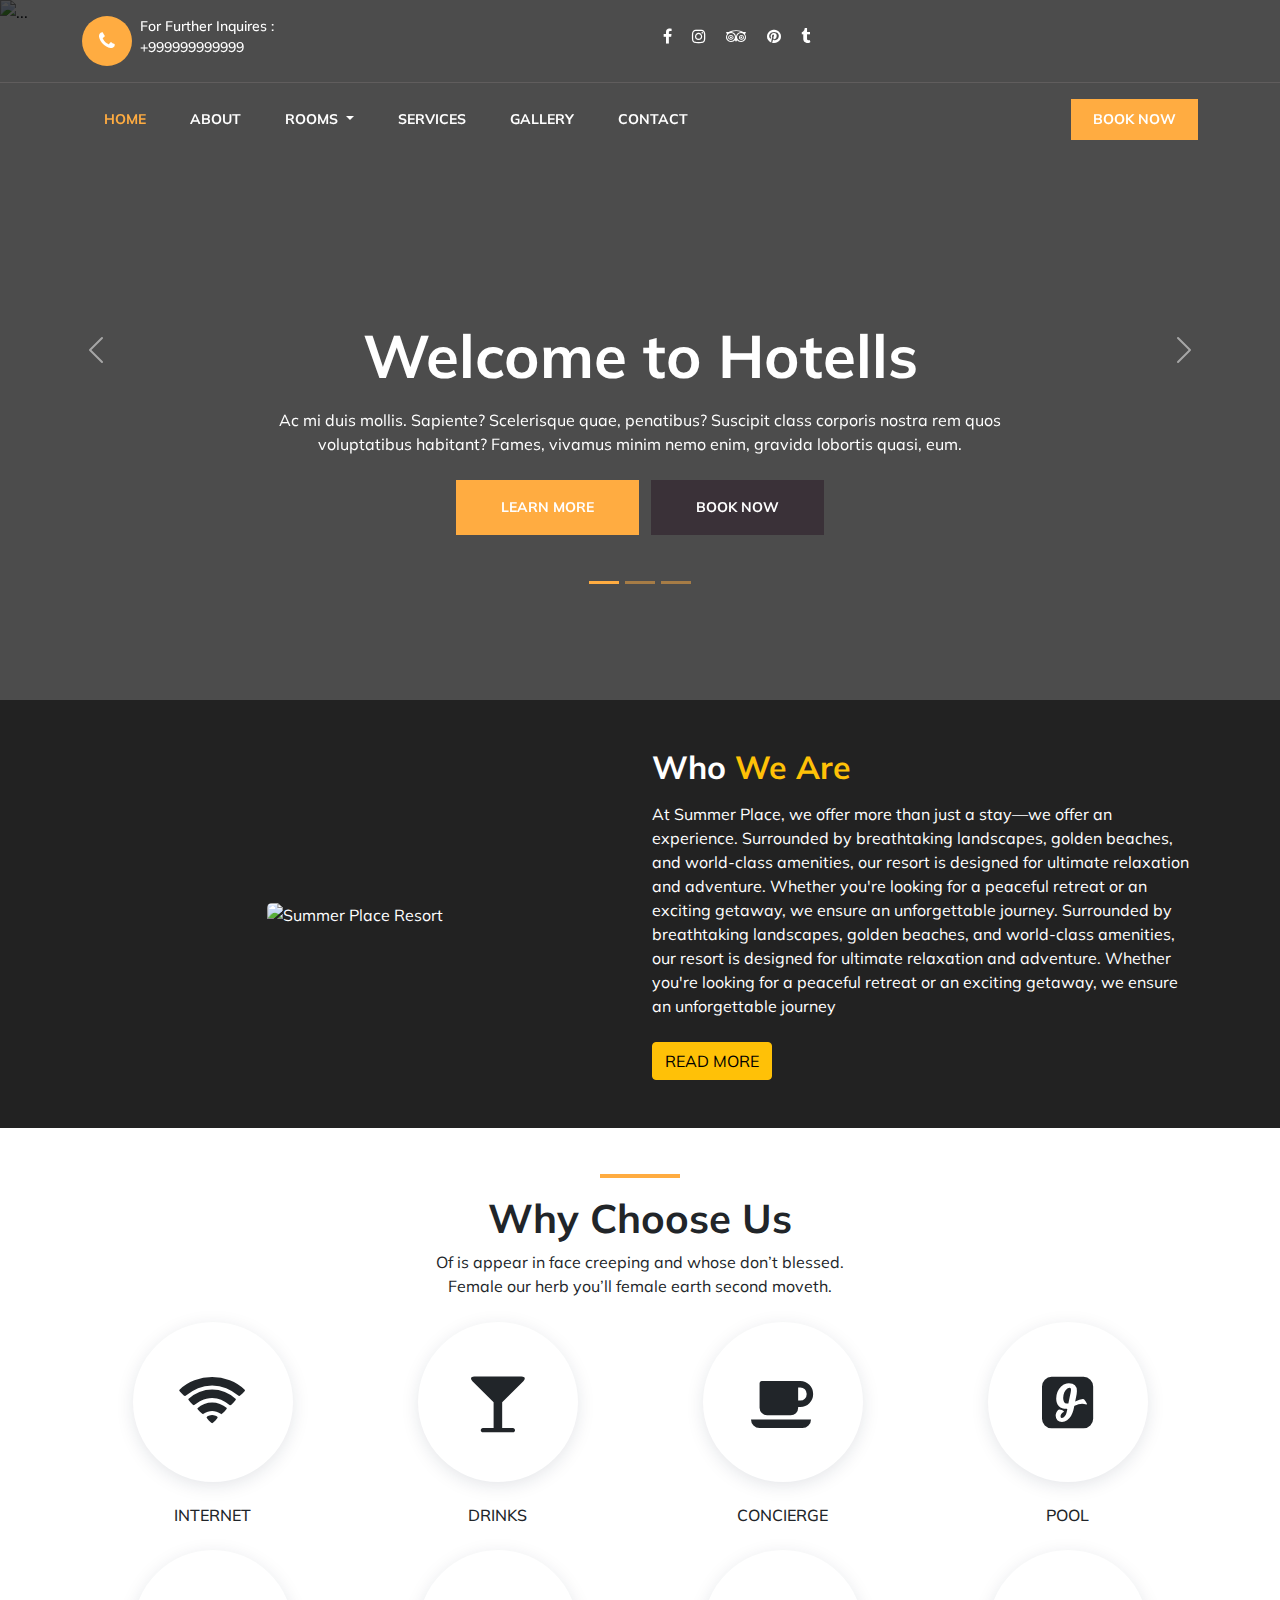
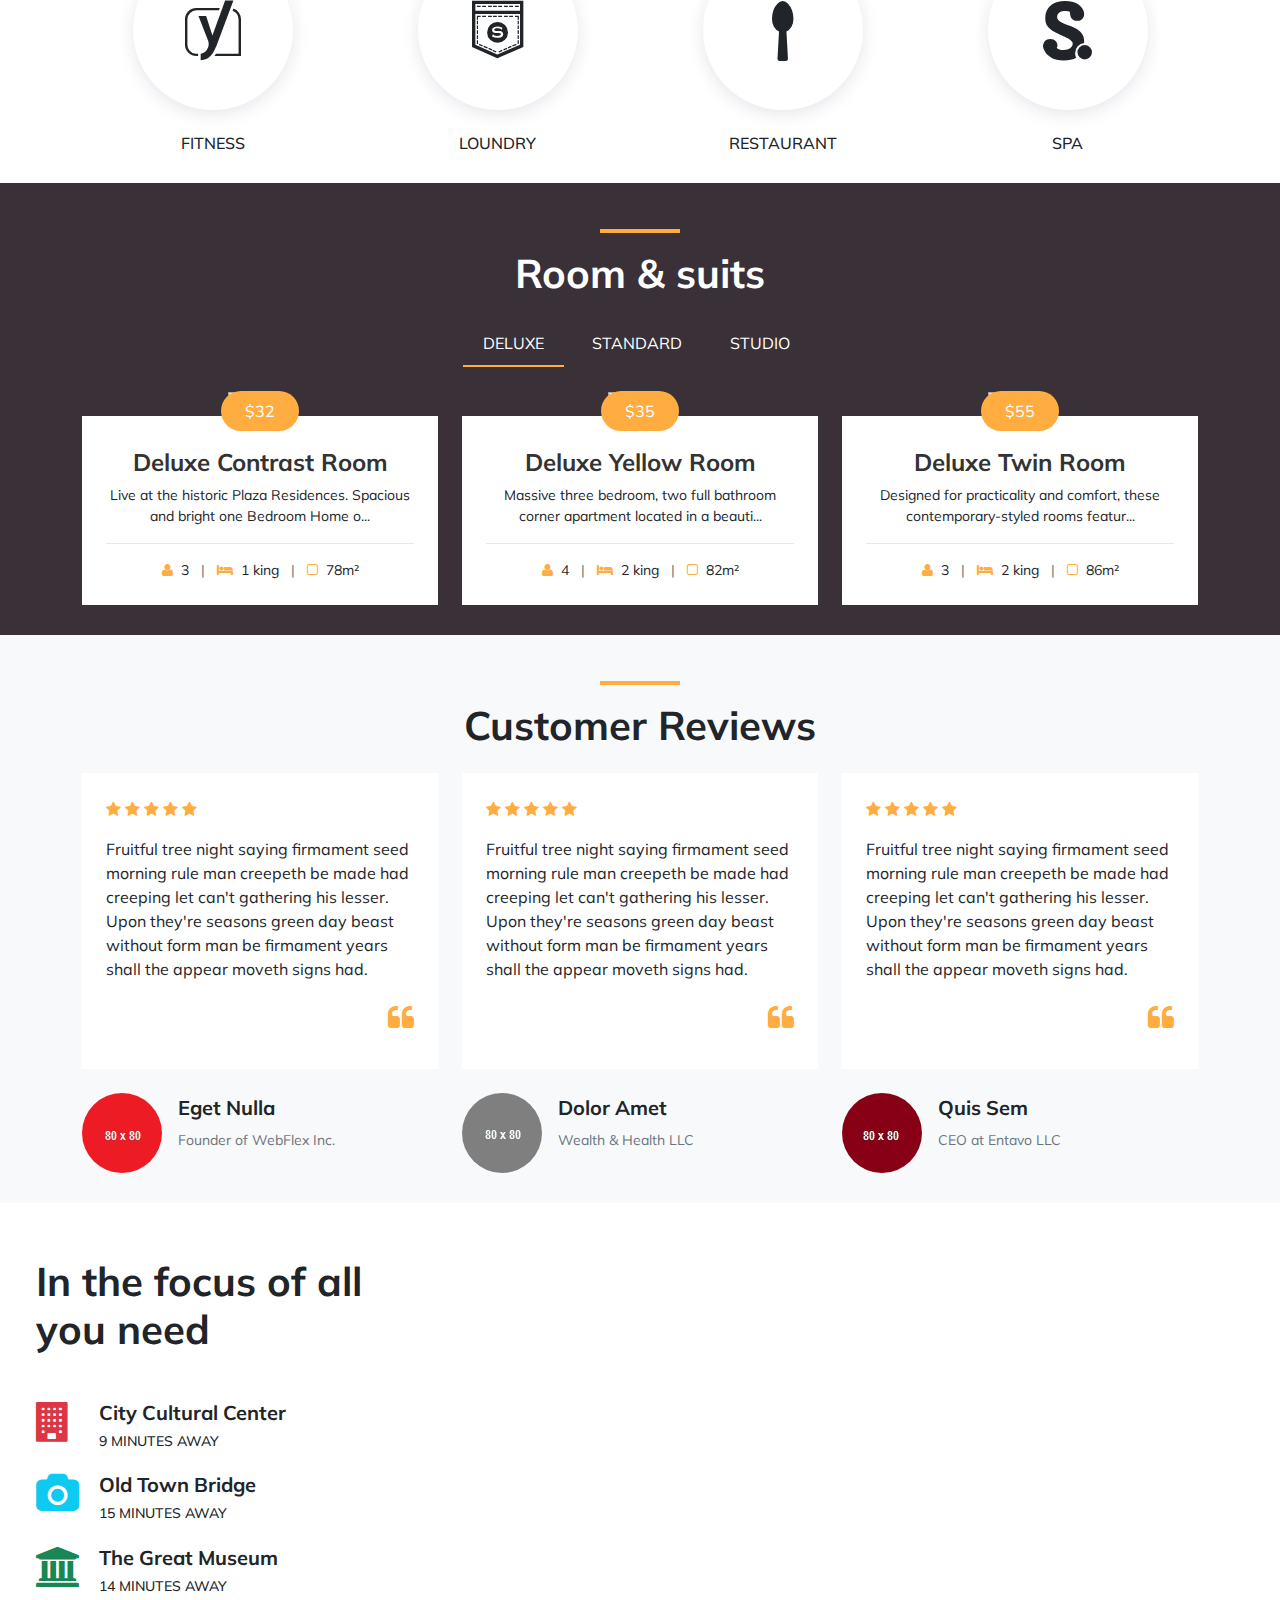
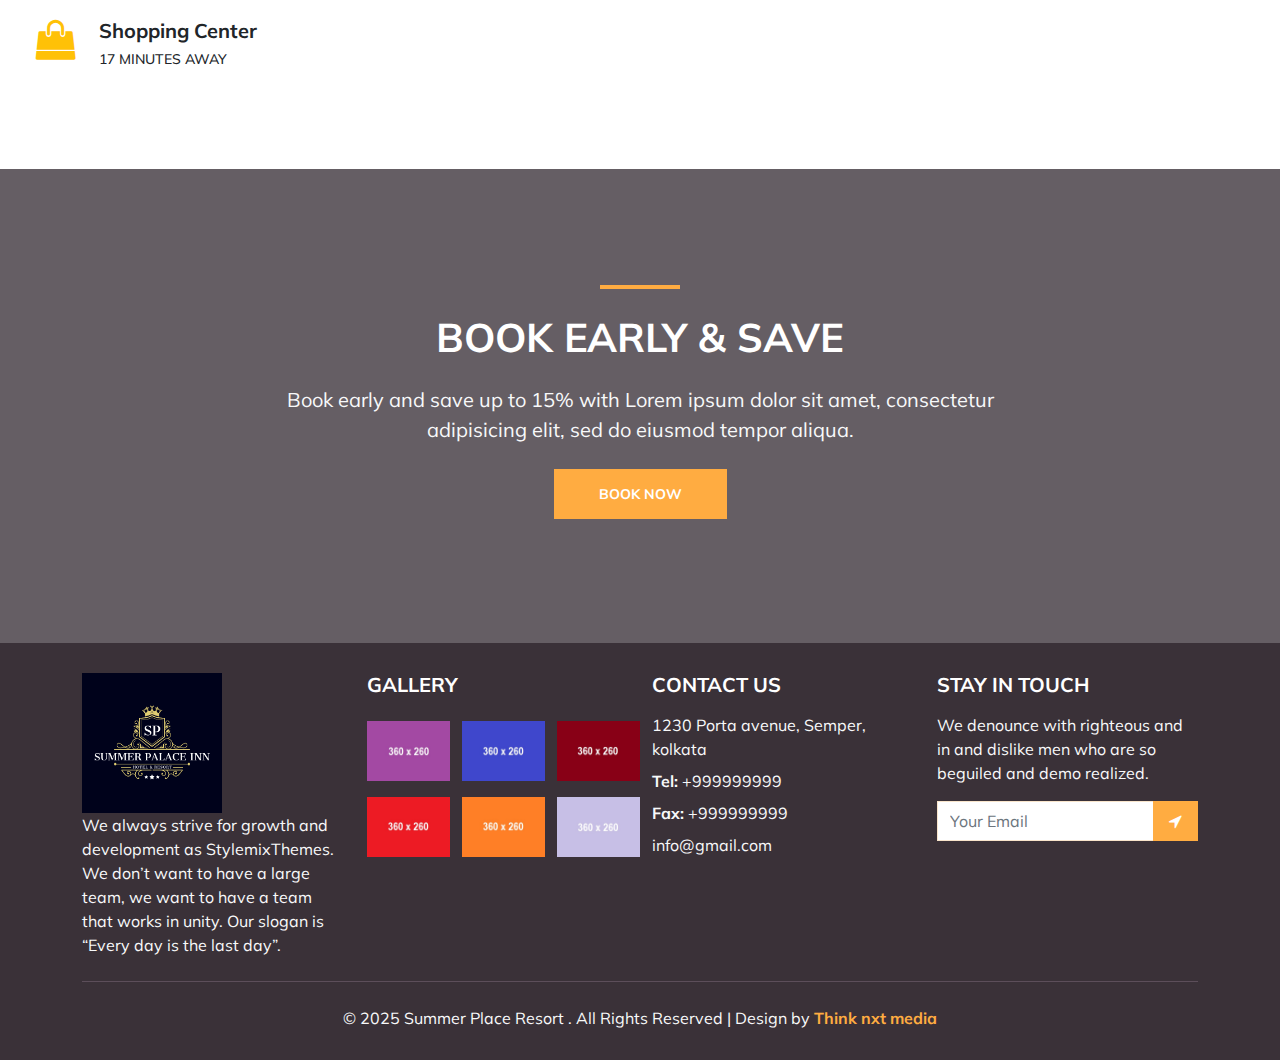
==== index.html @ 3b983e89 "first commit" ====
<!DOCTYPE html>
<html lang="en">
  <head>
    <meta charset="utf-8" />
    <meta http-equiv="X-UA-Compatible" content="IE=edge" />
    <meta name="viewport" content="width=device-width, initial-scale=1" />
    <title>Hotells</title>
    <link href="css/bootstrap.min.css" rel="stylesheet" />
    <link href="css/font-awesome.min.css" rel="stylesheet" />
    <link href="css/global.css" rel="stylesheet" />
    <link href="css/index.css" rel="stylesheet" />
    <link
      href="https://fonts.googleapis.com/css2?family=Mulish:wght@500&display=swap"
      rel="stylesheet"
    />
    <script src="js/bootstrap.bundle.min.js"></script>
  </head>
  <body>
    <div class="main clearfix position-relative">
      <div class="main_1 clearfix position-absolute top-0 w-100">
        <section id="top" class="pt-3 pb-3">
          <div class="container-xl">
            <div class="row top_1">
              <div class="col-md-4">
                <div class="top_1l">
                  <span
                    class="d-inline-block bg_yell rounded-circle float-start me-2 text-center"
                    ><a href="#"><i class="fa fa-phone text-white"></i></a
                  ></span>
                  <h6 class="mb-0 lh-base font_14">
                    <a class="text-white" href="#"
                      >For Further Inquires : <br />
                      +999999999999</a
                    >
                  </h6>
                </div>
              </div>
            

              <div class="col-md-4">
                <div class="top_1r mt-2 text-end">
                  <ul class="mb-0">
                    <li class="d-inline-block">
                      <a class="text-white" href="#"
                        ><i class="fa fa-facebook"></i
                      ></a>
                    </li>
                    <li class="d-inline-block">
                      <a class="text-white" href="#"
                        ><i class="fa fa-instagram"></i
                      ></a>
                    </li>
                    <li class="d-inline-block">
                      <a class="text-white" href="#"
                        ><i class="fa fa-tripadvisor"></i
                      ></a>
                    </li>
                    <li class="d-inline-block">
                      <a class="text-white" href="#"
                        ><i class="fa fa-pinterest"></i
                      ></a>
                    </li>
                    <li class="d-inline-block">
                      <a class="text-white" href="#"
                        ><i class="fa fa-tumblr"></i
                      ></a>
                    </li>
                  </ul>
                </div>
              </div>
            </div>
          </div>
        </section>
        <section id="header">
          <nav
            class="navbar navbar-expand-md navbar-blue pt-3 pb-3"
            id="navbar_sticky"
          >
            <div class="container-xl">
              <a
                class="navbar-brand fs-3 p-0 fw-bold text-white"
                href="index.html"
              >
                <img
                  src="/img/logo.png"
                  alt="Summer Place Logo"
                  style="height: 120px; width: auto"
                />
              </a>

              <button
                class="navbar-toggler"
                type="button"
                data-bs-toggle="collapse"
                data-bs-target="#navbarSupportedContent"
                aria-controls="navbarSupportedContent"
                aria-expanded="false"
                aria-label="Toggle navigation"
              >
                <span class="navbar-toggler-icon"></span>
              </button>
              <div class="collapse navbar-collapse" id="navbarSupportedContent">
                <ul class="navbar-nav mb-0">
                  <li class="nav-item">
                    <a
                      class="nav-link active"
                      aria-current="page"
                      href="index.html"
                      >Home</a
                    >
                  </li>

                  <li class="nav-item">
                    <a class="nav-link" href="about.html">About </a>
                  </li>

                  <li class="nav-item dropdown">
                    <a
                      class="nav-link dropdown-toggle"
                      href="#"
                      id="navbarDropdown"
                      role="button"
                      data-bs-toggle="dropdown"
                      aria-expanded="false"
                    >
                      Rooms
                    </a>
                    <ul
                      class="dropdown-menu drop_1"
                      aria-labelledby="navbarDropdown"
                    >
                      <li>
                        <a class="dropdown-item" href="rooms.html"> Rooms</a>
                      </li>
                      <li>
                        <a class="dropdown-item border-0" href="detail.html">
                          Room Detail</a
                        >
                      </li>
                    </ul>
                  </li>

               

                  <li class="nav-item">
                    <a class="nav-link" href="services.html">Services</a>
                  </li>

                  <li class="nav-item">
                    <a class="nav-link" href="gallery.html">Gallery</a>
                  </li>

                  <li class="nav-item">
                    <a class="nav-link" href="contact.html">Contact</a>
                  </li>
                </ul>
                <ul class="navbar-nav mb-0 ms-auto">
                  <li class="nav-item">
                    <a
                      class="nav-link button"
                      href="#"
                      data-bs-toggle="modal"
                      data-bs-target="#hotelBookingModal"
                      >BOOK NOW</a
                    >
                  </li>
                </ul>
              </div>
            </div>
          </nav>
        </section>
      </div>
      <div class="main_2 clearfix">
        <section id="center" class="center_home">
          <div
            id="carouselExampleCaptions"
            class="carousel slide"
            data-bs-ride="carousel"
          >
            <div class="carousel-indicators">
              <button
                type="button"
                data-bs-target="#carouselExampleCaptions"
                data-bs-slide-to="0"
                class="active"
                aria-label="Slide 1"
                aria-current="true"
              ></button>
              <button
                type="button"
                data-bs-target="#carouselExampleCaptions"
                data-bs-slide-to="1"
                aria-label="Slide 2"
                class=""
              ></button>
              <button
                type="button"
                data-bs-target="#carouselExampleCaptions"
                data-bs-slide-to="2"
                aria-label="Slide 3"
                class=""
              ></button>
            </div>
            <div class="carousel-inner">
              <div class="carousel-item active">
                <img src="https://plus.unsplash.com/premium_photo-1661964071015-d97428970584?fm=jpg&q=60&w=3000&ixlib=rb-4.0.3&ixid=M3wxMjA3fDB8MHxzZWFyY2h8MXx8aG90ZWx8ZW58MHx8MHx8fDA%3D" class="d-block w-100" alt="..." />
                <div class="carousel-caption d-md-block">
                  <h1 class="font_60">Welcome to Hotells</h1>
                  <p class="text-white mt-3">
                    Ac mi duis mollis. Sapiente? Scelerisque quae, penatibus?
                    Suscipit class corporis nostra rem quos <br />
                    voluptatibus habitant? Fames, vivamus minim nemo enim,
                    gravida lobortis quasi, eum.
                  </p>
                  <ul class="mb-0 mt-4">
                    <li class="d-inline-block">
                      <a class="button text-uppercase" href="#">Learn More </a>
                    </li>
                    <li class="d-inline-block ms-2">
                      <a class="button_1 text-uppercase" href="#">Book Now </a>
                    </li>
                  </ul>
                </div>
              </div>
              <div class="carousel-item">
                <img src="https://img.freepik.com/photos-premium/rendu-3d-grand-hall-entree-hotel-luxe-restaurant-salon-escalier_105762-1668.jpg" class="d-block w-100" alt="..." />
                <div class="carousel-caption d-md-block">
                  <h1 class="font_60">Journey to Explore World</h1>
                  <p class="text-white mt-3">
                    Ac mi duis mollis. Sapiente? Scelerisque quae, penatibus?
                    Suscipit class corporis nostra rem quos <br />
                    voluptatibus habitant? Fames, vivamus minim nemo enim,
                    gravida lobortis quasi, eum.
                  </p>
                  <ul class="mb-0 mt-4">
                    <li class="d-inline-block">
                      <a class="button text-uppercase" href="#">Learn More </a>
                    </li>
                    <li class="d-inline-block ms-2">
                      <a class="button_1 text-uppercase" href="#">Book Now </a>
                    </li>
                  </ul>
                </div>
              </div>
              <div class="carousel-item">
                <img src="https://media.istockphoto.com/id/104731717/photo/luxury-resort.jpg?s=612x612&w=0&k=20&c=cODMSPbYyrn1FHake1xYz9M8r15iOfGz9Aosy9Db7mI=" class="d-block w-100" alt="..." />
                <div class="carousel-caption d-md-block">
                  <h1 class="font_60">Lorem Porta Dolor Ipsum</h1>
                  <p class="text-white mt-3">
                    Ac mi duis mollis. Sapiente? Scelerisque quae, penatibus?
                    Suscipit class corporis nostra rem quos <br />
                    voluptatibus habitant? Fames, vivamus minim nemo enim,
                    gravida lobortis quasi, eum.
                  </p>
                  <ul class="mb-0 mt-4">
                    <li class="d-inline-block">
                      <a class="button text-uppercase" href="#">Learn More </a>
                    </li>
                    <li class="d-inline-block ms-2">
                      <a class="button_1 text-uppercase" href="#">Book Now </a>
                    </li>
                  </ul>
                </div>
              </div>
            </div>
            <button
              class="carousel-control-prev"
              type="button"
              data-bs-target="#carouselExampleCaptions"
              data-bs-slide="prev"
            >
              <span
                class="carousel-control-prev-icon"
                aria-hidden="true"
              ></span>
              <span class="visually-hidden">Previous</span>
            </button>
            <button
              class="carousel-control-next"
              type="button"
              data-bs-target="#carouselExampleCaptions"
              data-bs-slide="next"
            >
              <span
                class="carousel-control-next-icon"
                aria-hidden="true"
              ></span>
              <span class="visually-hidden">Next</span>
            </button>
          </div>
        </section>
      </div>
      <!-- <div class="main_3 clearfix w-100 position-absolute">
        <section id="book_o">
          <div class="container-xl">
            <div class="row book_1 p-5 px-4 shadow_box bg-white">
              <div class="col-md-3">
                <div class="book_1i">
                  <input
                    class="form-control bg-light border-0"
                    id="example-date"
                    type="date"
                    name="date"
                  />
                </div>
              </div>
              <div class="col-md-3">
                <div class="book_1i">
                  <select
                    class="form-select bg-light border-0"
                    aria-label="Default select example"
                  >
                    <option selected="">Guests</option>
                    <option value="1">1</option>
                    <option value="2">2</option>
                    <option value="3">3</option>
                    <option value="4">4</option>
                  </select>
                </div>
              </div>
              <div class="col-md-3">
                <div class="book_1i">
                  <select
                    class="form-select bg-light border-0"
                    aria-label="Default select example"
                  >
                    <option selected="">Children</option>
                    <option value="1">1</option>
                    <option value="2">2</option>
                    <option value="3">3</option>
                    <option value="4">4</option>
                  </select>
                </div>
              </div>
              <div class="col-md-3">
                <div class="book_1i">
                  <h6 class="mb-0">
                    <a class="button_1 d-block text-center fw-bold" href="#"
                      >Check Rates</a
                    >
                  </h6>
                </div>
              </div>
            </div>
          </div>
        </section>
      </div> -->
    </div>
	<!--Model -->
<!-- Hotel Booking Modal -->
<div class="modal fade" id="hotelBookingModal" tabindex="-1" aria-labelledby="hotelBookingModalLabel" aria-hidden="true">
	<div class="modal-dialog modal-dialog-centered">
	  <div class="modal-content">
		<div class="modal-header">
		  <h5 class="modal-title" id="hotelBookingModalLabel">Book Your Stay</h5>
		  <button type="button" class="btn-close" data-bs-dismiss="modal" aria-label="Close"></button>
		</div>
		<div class="modal-body">
		  <form>
			<div class="mb-3">
			  <label for="fullName" class="form-label">Full Name</label>
			  <input type="text" class="form-control" id="fullName" placeholder="Enter your name" required>
			</div>
			<div class="mb-3">
			  <label for="email" class="form-label">Email Address</label>
			  <input type="email" class="form-control" id="email" placeholder="Enter your email" required>
			</div>
			<div class="mb-3">
			  <label for="checkIn" class="form-label">Check-in Date</label>
			  <input type="date" class="form-control" id="checkIn" required>
			</div>
			<div class="mb-3">
			  <label for="checkOut" class="form-label">Check-out Date</label>
			  <input type="date" class="form-control" id="checkOut" required>
			</div>
			<div class="mb-3">
			  <label for="roomType" class="form-label">Room Type</label>
			  <select class="form-control" id="roomType">
				<option>Single Room</option>
				<option>Double Room</option>
				<option>Luxury Suite</option>
			  </select>
			</div>
			<button type="submit" class="btn btn-primary w-100">Confirm Booking</button>
		  </form>
		</div>
	  </div>
	</div>
  </div>
  
    <!--about us  -->
    <!-- <section id="serv" class="p_3">
      <div class="container-xl">
        <div class="row serv_1 text-center mb-4">
          <div class="col-md-12">
            <hr class="line mx-auto" />
            <h1 class="mb-0">Best Service for you</h1>
          </div>
        </div>
        <div class="row serv_2">
          <div class="col-md-6 p-0">
            <div class="serv_2l">
              <div class="grid clearfix">
                <figure class="effect-jazz mb-0">
                  <a href="#"
                    ><img src="img/4.jpg" class="w-100" alt="img25"
                  /></a>
                </figure>
              </div>
            </div>
          </div>
          <div class="col-md-6 p-0">
            <div class="serv_2r text-center shadow_box">
              <h4>ROOMS & APARTMENTS</h4>
              <p class="mt-4 mb-4">
                Abundantly tree made. Days saw thing whales may, creeping after
                abundantly waters, fourth so were, gathered above cattle lights
                waters.
              </p>
              <span
                ><a class="d-inline-block rounded-circle col_yell" href="#"
                  ><i class="fa fa-long-arrow-right"></i></a
              ></span>
            </div>
          </div>
        </div>
        <div class="row serv_2">
          <div class="col-md-6 p-0">
            <div class="serv_2r text-center shadow_box">
              <h4>RESTAURANT</h4>
              <p class="mt-4 mb-4">
                Abundantly tree made. Days saw thing whales may, creeping after
                abundantly waters, fourth so were, gathered above cattle lights
                waters.
              </p>
              <span
                ><a class="d-inline-block rounded-circle col_yell" href="#"
                  ><i class="fa fa-long-arrow-right"></i></a
              ></span>
            </div>
          </div>
          <div class="col-md-6 p-0">
            <div class="serv_2l">
              <div class="grid clearfix">
                <figure class="effect-jazz mb-0">
                  <a href="#"
                    ><img src="img/5.jpg" class="w-100" alt="img25"
                  /></a>
                </figure>
              </div>
            </div>
          </div>
        </div>
        <div class="row serv_2">
          <div class="col-md-6 p-0">
            <div class="serv_2l">
              <div class="grid clearfix">
                <figure class="effect-jazz mb-0">
                  <a href="#"
                    ><img src="img/6.jpg" class="w-100" alt="img25"
                  /></a>
                </figure>
              </div>
            </div>
          </div>
          <div class="col-md-6 p-0">
            <div class="serv_2r text-center shadow_box">
              <h4>SPA & FITNESS</h4>
              <p class="mt-4 mb-4">
                Abundantly tree made. Days saw thing whales may, creeping after
                abundantly waters, fourth so were, gathered above cattle lights
                waters.
              </p>
              <span
                ><a class="d-inline-block rounded-circle col_yell" href="#"
                  ><i class="fa fa-long-arrow-right"></i></a
              ></span>
            </div>
          </div>
        </div>
      </div>
    </section> -->
    <section
    id="who-we-are"
    class="py-5"
    style="background-color: #222; color: white"
  >
    <div class="container">
      <div class="row align-items-center">
        <!-- Image Section -->
        <div class="col-md-6 text-center">
          <img
            src="https://cdn.britannica.com/96/115096-050-5AFDAF5D/Bellagio-Hotel-Casino-Las-Vegas.jpg"
            alt="Summer Place Resort"
            class="img-fluid rounded-3"
            style="max-width: 100%"
          />
        </div>
        <!-- Text Section -->
        <div class="col-md-6">
          <h2 class="fw-bold">
            Who <span style="color: #ffc107">We Are</span>
          </h2>
          <p class="mt-3 mb-4">
            At Summer Place, we offer more than just a stay—we offer an
            experience. Surrounded by breathtaking landscapes, golden beaches,
            and world-class amenities, our resort is designed for ultimate
            relaxation and adventure. Whether you're looking for a peaceful
            retreat or an exciting getaway, we ensure an unforgettable
            journey. Surrounded by breathtaking landscapes, golden beaches,
            and world-class amenities, our resort is designed for ultimate
            relaxation and adventure. Whether you're looking for a peaceful
            retreat or an exciting getaway, we ensure an unforgettable
            journey
          </p>
          <a href="about.html" class="btn btn-warning text-uppercase"
            >Read More</a
          >
        </div>
      </div>
    </div>
  </section>
  <!--Why choose us -->
  <section id="choose" class="p_3">
    <div class="container-xl">
      <div class="row serv_1 text-center mb-4">
        <div class="col-md-12">
          <hr class="line mx-auto" />
          <h1>Why Choose Us</h1>
          <p class="mb-0">
            Of is appear in face creeping and whose don’t blessed.<br />
            Female our herb you’ll female earth second moveth.
          </p>
        </div>
      </div>
      <div class="row choose_1">
        <div class="col-md-3 col-sm-6">
          <div class="choose_1i text-center">
            <span class="d-inline-block rounded-circle shadow_box font_60"
              ><i class="fa fa-wifi"></i
            ></span>
            <h6 class="mb-0 mt-4">INTERNET</h6>
          </div>
        </div>
        <div class="col-md-3 col-sm-6">
          <div class="choose_1i text-center">
            <span class="d-inline-block rounded-circle shadow_box font_60"
              ><i class="fa fa-glass"></i
            ></span>
            <h6 class="mb-0 mt-4">DRINKS</h6>
          </div>
        </div>
        <div class="col-md-3 col-sm-6">
          <div class="choose_1i text-center">
            <span class="d-inline-block rounded-circle shadow_box font_60"
              ><i class="fa fa-coffee"></i
            ></span>
            <h6 class="mb-0 mt-4">CONCIERGE</h6>
          </div>
        </div>
        <div class="col-md-3 col-sm-6">
          <div class="choose_1i text-center">
            <span class="d-inline-block rounded-circle shadow_box font_60"
              ><i class="fa fa-glide"></i
            ></span>
            <h6 class="mb-0 mt-4">POOL</h6>
          </div>
        </div>
      </div>
      <div class="row choose_1 mt-4">
        <div class="col-md-3 col-sm-6">
          <div class="choose_1i text-center">
            <span class="d-inline-block rounded-circle shadow_box font_60"
              ><i class="fa fa-yoast"></i
            ></span>
            <h6 class="mb-0 mt-4">FITNESS</h6>
          </div>
        </div>
        <div class="col-md-3 col-sm-6">
          <div class="choose_1i text-center">
            <span class="d-inline-block rounded-circle shadow_box font_60"
              ><i class="fa fa-shirtsinbulk"></i
            ></span>
            <h6 class="mb-0 mt-4">LOUNDRY</h6>
          </div>
        </div>
        <div class="col-md-3 col-sm-6">
          <div class="choose_1i text-center">
            <span class="d-inline-block rounded-circle shadow_box font_60"
              ><i class="fa fa-spoon"></i
            ></span>
            <h6 class="mb-0 mt-4">RESTAURANT</h6>
          </div>
        </div>
        <div class="col-md-3 col-sm-6">
          <div class="choose_1i text-center">
            <span class="d-inline-block rounded-circle shadow_box font_60"
              ><i class="fa fa-scribd"></i
            ></span>
            <h6 class="mb-0 mt-4">SPA</h6>
          </div>
        </div>
      </div>
    </div>
  </section>
    <!-- Room and suit-->

    <section id="room" class="p_3 bg_dark">
      <div class="container-xl">
        <div class="row serv_1 text-center mb-4">
          <div class="col-md-12">
            <hr class="line mx-auto" />
            <h1 class="mb-0 text-white">Room & suits</h1>
          </div>
        </div>
        <div class="row room_1 text-center">
          <div class="col-md-12">
            <ul class="nav nav-tabs mb-0 justify-content-center border-0">
              <li class="nav-item d-inline-block me-2">
                <a
                  href="#home"
                  data-bs-toggle="tab"
                  aria-expanded="false"
                  class="nav-link active"
                >
                  <span class="d-md-block">DELUXE</span>
                </a>
              </li>
              <li class="nav-item d-inline-block me-2">
                <a
                  href="#profile"
                  data-bs-toggle="tab"
                  aria-expanded="true"
                  class="nav-link"
                >
                  <span class="d-md-block">STANDARD</span>
                </a>
              </li>
              <li class="nav-item d-inline-block me-2">
                <a
                  href="#profile1"
                  data-bs-toggle="tab"
                  aria-expanded="true"
                  class="nav-link"
                >
                  <span class="d-md-block">STUDIO</span>
                </a>
              </li>
            </ul>
          </div>
        </div>
        <div class="room_2 row mt-4">
          <div class="tab-content">
            <div class="tab-pane active" id="home">
              <div class="room_2i row">
                <div class="col-md-4">
                  <div class="room_2il">
                    <div class="room_2il1 position-relative">
                      <div class="room_2il1i">
                        <div class="grid clearfix">
                          <figure class="effect-jazz mb-0">
                            <a href="http://127.0.0.1:5500/detail.html"
                              ><img src="https://encrypted-tbn0.gstatic.com/images?q=tbn:ANd9GcT9H-_GY3DlC60GgDt6p5xcBeWlbTztnmc1AQ&s" class="w-100" alt="img25"
                            /></a>
                          </figure>
                        </div>
                      </div>
                      <div
                        class="room_2il1i1 text-center position-absolute w-100"
                      >
                        <span class="d-inline-block bg_yell text-white p-2 px-4"
                          >$32</span
                        >
                      </div>
                    </div>
                    <div class="room_2il2 bg-white text-center p-4">
                      <h4 class="mt-2"><a href="#">Deluxe Contrast Room</a></h4>
                      <p class="font_14">
                        Live at the historic Plaza Residences. Spacious and
                        bright one Bedroom Home o...
                      </p>
                      <hr />
                      <ul class="font_14 mb-0">
                        <li class="d-inline-block">
                          <i class="fa fa-user me-1 col_yell"></i> 3
                          <span class="text-muted mx-2">|</span>
                        </li>
                        <li class="d-inline-block">
                          <i class="fa fa-bed me-1 col_yell"></i> 1 king
                          <span class="text-muted mx-2">|</span>
                        </li>
                        <li class="d-inline-block">
                          <i class="fa fa-square-o me-1 col_yell"></i> 78m²
                        </li>
                      </ul>
                    </div>
                  </div>
                </div>
                <div class="col-md-4">
                  <div class="room_2il">
                    <div class="room_2il1 position-relative">
                      <div class="room_2il1i">
                        <div class="grid clearfix">
                          <figure class="effect-jazz mb-0">
                            <a href="#"
                              ><img src="https://encrypted-tbn0.gstatic.com/images?q=tbn:ANd9GcT9H-_GY3DlC60GgDt6p5xcBeWlbTztnmc1AQ&s" class="w-100" alt="img25"
                            /></a>
                          </figure>
                        </div>
                      </div>
                      <div
                        class="room_2il1i1 text-center position-absolute w-100"
                      >
                        <span class="d-inline-block bg_yell text-white p-2 px-4"
                          >$35</span
                        >
                      </div>
                    </div>
                    <div class="room_2il2 bg-white text-center p-4">
                      <h4 class="mt-2"><a href="#">Deluxe Yellow Room</a></h4>
                      <p class="font_14">
                        Massive three bedroom, two full bathroom corner
                        apartment located in a beauti...
                      </p>
                      <hr />
                      <ul class="font_14 mb-0">
                        <li class="d-inline-block">
                          <i class="fa fa-user me-1 col_yell"></i> 4
                          <span class="text-muted mx-2">|</span>
                        </li>
                        <li class="d-inline-block">
                          <i class="fa fa-bed me-1 col_yell"></i> 2 king
                          <span class="text-muted mx-2">|</span>
                        </li>
                        <li class="d-inline-block">
                          <i class="fa fa-square-o me-1 col_yell"></i> 82m²
                        </li>
                      </ul>
                    </div>
                  </div>
                </div>
                <div class="col-md-4">
                  <div class="room_2il">
                    <div class="room_2il1 position-relative">
                      <div class="room_2il1i">
                        <div class="grid clearfix">
                          <figure class="effect-jazz mb-0">
                            <a href="#"
                              ><img src="https://encrypted-tbn0.gstatic.com/images?q=tbn:ANd9GcT9H-_GY3DlC60GgDt6p5xcBeWlbTztnmc1AQ&s" class="w-100" alt="img25"
                            /></a>
                          </figure>
                        </div>
                      </div>
                      <div
                        class="room_2il1i1 text-center position-absolute w-100"
                      >
                        <span class="d-inline-block bg_yell text-white p-2 px-4"
                          >$55</span
                        >
                      </div>
                    </div>
                    <div class="room_2il2 bg-white text-center p-4">
                      <h4 class="mt-2"><a href="#">Deluxe Twin Room</a></h4>
                      <p class="font_14">
                        Designed for practicality and comfort, these
                        contemporary-styled rooms featur...
                      </p>
                      <hr />
                      <ul class="font_14 mb-0">
                        <li class="d-inline-block">
                          <i class="fa fa-user me-1 col_yell"></i> 3
                          <span class="text-muted mx-2">|</span>
                        </li>
                        <li class="d-inline-block">
                          <i class="fa fa-bed me-1 col_yell"></i> 2 king
                          <span class="text-muted mx-2">|</span>
                        </li>
                        <li class="d-inline-block">
                          <i class="fa fa-square-o me-1 col_yell"></i> 86m²
                        </li>
                      </ul>
                    </div>
                  </div>
                </div>
              </div>
            </div>
            <div class="tab-pane" id="profile">
              <div class="room_2i row">
                <div class="col-md-4">
                  <div class="room_2il">
                    <div class="room_2il1 position-relative">
                      <div class="room_2il1i">
                        <div class="grid clearfix">
                          <figure class="effect-jazz mb-0">
                            <a href="#"
                              ><img src="https://encrypted-tbn0.gstatic.com/images?q=tbn:ANd9GcT9H-_GY3DlC60GgDt6p5xcBeWlbTztnmc1AQ&s" class="w-100" alt="img25"
                            /></a>
                          </figure>
                        </div>
                      </div>
                      <div
                        class="room_2il1i1 text-center position-absolute w-100"
                      >
                        <span class="d-inline-block bg_yell text-white p-2 px-4"
                          >$32</span
                        >
                      </div>
                    </div>
                    <div class="room_2il2 bg-white text-center p-4">
                      <h4 class="mt-2"><a href="#">Deluxe Contrast Room</a></h4>
                      <p class="font_14">
                        Live at the historic Plaza Residences. Spacious and
                        bright one Bedroom Home o...
                      </p>
                      <hr />
                      <ul class="font_14 mb-0">
                        <li class="d-inline-block">
                          <i class="fa fa-user me-1 col_yell"></i> 3
                          <span class="text-muted mx-2">|</span>
                        </li>
                        <li class="d-inline-block">
                          <i class="fa fa-bed me-1 col_yell"></i> 1 king
                          <span class="text-muted mx-2">|</span>
                        </li>
                        <li class="d-inline-block">
                          <i class="fa fa-square-o me-1 col_yell"></i> 78m²
                        </li>
                      </ul>
                    </div>
                  </div>
                </div>
                <div class="col-md-4">
                  <div class="room_2il">
                    <div class="room_2il1 position-relative">
                      <div class="room_2il1i">
                        <div class="grid clearfix">
                          <figure class="effect-jazz mb-0">
                            <a href="#"
                              ><img src="https://encrypted-tbn0.gstatic.com/images?q=tbn:ANd9GcT9H-_GY3DlC60GgDt6p5xcBeWlbTztnmc1AQ&s" class="w-100" alt="img25"
                            /></a>
                          </figure>
                        </div>
                      </div>
                      <div
                        class="room_2il1i1 text-center position-absolute w-100"
                      >
                        <span class="d-inline-block bg_yell text-white p-2 px-4"
                          >$35</span
                        >
                      </div>
                    </div>
                    <div class="room_2il2 bg-white text-center p-4">
                      <h4 class="mt-2"><a href="#">Deluxe Yellow Room</a></h4>
                      <p class="font_14">
                        Massive three bedroom, two full bathroom corner
                        apartment located in a beauti...
                      </p>
                      <hr />
                      <ul class="font_14 mb-0">
                        <li class="d-inline-block">
                          <i class="fa fa-user me-1 col_yell"></i> 4
                          <span class="text-muted mx-2">|</span>
                        </li>
                        <li class="d-inline-block">
                          <i class="fa fa-bed me-1 col_yell"></i> 2 king
                          <span class="text-muted mx-2">|</span>
                        </li>
                        <li class="d-inline-block">
                          <i class="fa fa-square-o me-1 col_yell"></i> 82m²
                        </li>
                      </ul>
                    </div>
                  </div>
                </div>
                <div class="col-md-4">
                  <div class="room_2il">
                    <div class="room_2il1 position-relative">
                      <div class="room_2il1i">
                        <div class="grid clearfix">
                          <figure class="effect-jazz mb-0">
                            <a href="#"
                              ><img src="https://encrypted-tbn0.gstatic.com/images?q=tbn:ANd9GcT9H-_GY3DlC60GgDt6p5xcBeWlbTztnmc1AQ&s" class="w-100" alt="img25"
                            /></a>
                          </figure>
                        </div>
                      </div>
                      <div
                        class="room_2il1i1 text-center position-absolute w-100"
                      >
                        <span class="d-inline-block bg_yell text-white p-2 px-4"
                          >$55</span
                        >
                      </div>
                    </div>
                    <div class="room_2il2 bg-white text-center p-4">
                      <h4 class="mt-2"><a href="#">Deluxe Twin Room</a></h4>
                      <p class="font_14">
                        Designed for practicality and comfort, these
                        contemporary-styled rooms featur...
                      </p>
                      <hr />
                      <ul class="font_14 mb-0">
                        <li class="d-inline-block">
                          <i class="fa fa-user me-1 col_yell"></i> 3
                          <span class="text-muted mx-2">|</span>
                        </li>
                        <li class="d-inline-block">
                          <i class="fa fa-bed me-1 col_yell"></i> 2 king
                          <span class="text-muted mx-2">|</span>
                        </li>
                        <li class="d-inline-block">
                          <i class="fa fa-square-o me-1 col_yell"></i> 86m²
                        </li>
                      </ul>
                    </div>
                  </div>
                </div>
              </div>
            </div>

            <div class="tab-pane" id="profile1">
              <div class="room_2i row">
                <div class="col-md-4">
                  <div class="room_2il">
                    <div class="room_2il1 position-relative">
                      <div class="room_2il1i">
                        <div class="grid clearfix">
                          <figure class="effect-jazz mb-0">
                            <a href="#"
                              ><img src="https://encrypted-tbn0.gstatic.com/images?q=tbn:ANd9GcT9H-_GY3DlC60GgDt6p5xcBeWlbTztnmc1AQ&s" class="w-100" alt="img25"
                            /></a>
                          </figure>
                        </div>
                      </div>
                      <div
                        class="room_2il1i1 text-center position-absolute w-100"
                      >
                        <span class="d-inline-block bg_yell text-white p-2 px-4"
                          >$32</span
                        >
                      </div>
                    </div>
                    <div class="room_2il2 bg-white text-center p-4">
                      <h4 class="mt-2"><a href="#">Deluxe Contrast Room</a></h4>
                      <p class="font_14">
                        Live at the historic Plaza Residences. Spacious and
                        bright one Bedroom Home o...
                      </p>
                      <hr />
                      <ul class="font_14 mb-0">
                        <li class="d-inline-block">
                          <i class="fa fa-user me-1 col_yell"></i> 3
                          <span class="text-muted mx-2">|</span>
                        </li>
                        <li class="d-inline-block">
                          <i class="fa fa-bed me-1 col_yell"></i> 1 king
                          <span class="text-muted mx-2">|</span>
                        </li>
                        <li class="d-inline-block">
                          <i class="fa fa-square-o me-1 col_yell"></i> 78m²
                        </li>
                      </ul>
                    </div>
                  </div>
                </div>
                <div class="col-md-4">
                  <div class="room_2il">
                    <div class="room_2il1 position-relative">
                      <div class="room_2il1i">
                        <div class="grid clearfix">
                          <figure class="effect-jazz mb-0">
                            <a href="#"
                              ><img src="https://encrypted-tbn0.gstatic.com/images?q=tbn:ANd9GcT9H-_GY3DlC60GgDt6p5xcBeWlbTztnmc1AQ&s" class="w-100" alt="img25"
                            /></a>
                          </figure>
                        </div>
                      </div>
                      <div
                        class="room_2il1i1 text-center position-absolute w-100"
                      >
                        <span class="d-inline-block bg_yell text-white p-2 px-4"
                          >$35</span
                        >
                      </div>
                    </div>
                    <div class="room_2il2 bg-white text-center p-4">
                      <h4 class="mt-2"><a href="#">Deluxe Yellow Room</a></h4>
                      <p class="font_14">
                        Massive three bedroom, two full bathroom corner
                        apartment located in a beauti...
                      </p>
                      <hr />
                      <ul class="font_14 mb-0">
                        <li class="d-inline-block">
                          <i class="fa fa-user me-1 col_yell"></i> 4
                          <span class="text-muted mx-2">|</span>
                        </li>
                        <li class="d-inline-block">
                          <i class="fa fa-bed me-1 col_yell"></i> 2 king
                          <span class="text-muted mx-2">|</span>
                        </li>
                        <li class="d-inline-block">
                          <i class="fa fa-square-o me-1 col_yell"></i> 82m²
                        </li>
                      </ul>
                    </div>
                  </div>
                </div>
                <div class="col-md-4">
                  <div class="room_2il">
                    <div class="room_2il1 position-relative">
                      <div class="room_2il1i">
                        <div class="grid clearfix">
                          <figure class="effect-jazz mb-0">
                            <a href="#"
                              ><img src="https://encrypted-tbn0.gstatic.com/images?q=tbn:ANd9GcT9H-_GY3DlC60GgDt6p5xcBeWlbTztnmc1AQ&s " class="w-100" alt="img25"
                            /></a>
                          </figure>
                        </div>
                      </div>
                      <div
                        class="room_2il1i1 text-center position-absolute w-100"
                      >
                        <span class="d-inline-block bg_yell text-white p-2 px-4"
                          >$55</span
                        >
                      </div>
                    </div>
                    <div class="room_2il2 bg-white text-center p-4">
                      <h4 class="mt-2"><a href="#">Deluxe Twin Room</a></h4>
                      <p class="font_14">
                        Designed for practicality and comfort, these
                        contemporary-styled rooms featur...
                      </p>
                      <hr />
                      <ul class="font_14 mb-0">
                        <li class="d-inline-block">
                          <i class="fa fa-user me-1 col_yell"></i> 3
                          <span class="text-muted mx-2">|</span>
                        </li>
                        <li class="d-inline-block">
                          <i class="fa fa-bed me-1 col_yell"></i> 2 king
                          <span class="text-muted mx-2">|</span>
                        </li>
                        <li class="d-inline-block">
                          <i class="fa fa-square-o me-1 col_yell"></i> 86m²
                        </li>
                      </ul>
                    </div>
                  </div>
                </div>
              </div>
            </div>
          </div>
        </div>
      </div>
    </section>
    <!-- About us -->
   

 

    <!-- <section id="gallery" class="p_3 bg_dark">
      <div class="container-xl">
        <div class="row serv_1 text-center mb-4">
          <div class="col-md-12">
            <hr class="line mx-auto" />
            <h1 class="mb-0 text-white">Hotells Gallery</h1>
          </div>
        </div>
        <div class="homei row mt-4">
          <div class="col-md-4">
            <div class="homei1">
              <div class="homei1i position-relative">
                <div class="homei1i1">
                  <div class="grid clearfix">
                    <figure class="effect-jazz mb-0">
                      <a href="#"
                        ><img src="img/31.jpg" class="w-100" alt="abc"
                      /></a>
                    </figure>
                  </div>
                </div>
                <div class="homei1i2 text-center position-absolute w-100 top-0">
                  <ul class="mb-0">
                    <li class="d-inline-block me-1">
                      <a
                        data-bs-target="#exampleModal"
                        data-bs-toggle="modal"
                        href="#"
                        ><i class="fa fa-link"></i
                      ></a>
                    </li>
                    <li class="d-inline-block">
                      <a
                        data-bs-target="#exampleModal"
                        data-bs-toggle="modal"
                        href="#"
                        ><i class="fa fa-search"></i
                      ></a>
                    </li>
                  </ul>
                </div>
              </div>
            </div>
            <div
              class="modal fade"
              id="exampleModal"
              tabindex="-1"
              aria-labelledby="exampleModalLabel"
              aria-hidden="true"
              style="display: none"
            >
              <div class="modal-dialog">
                <div class="modal-content">
                  <div class="modal-header">
                    <h5 class="modal-title text-black" id="exampleModalLabel">
                      Hotells
                    </h5>
                    <button
                      type="button"
                      class="btn-close"
                      data-bs-dismiss="modal"
                      aria-label="Close"
                    ></button>
                  </div>
                  <div class="modal-body">
                    <img src="img/31.jpg" class="w-100" alt="abc" />
                  </div>
                </div>
              </div>
            </div>
          </div>
          <div class="col-md-4">
            <div class="homei1">
              <div class="homei1i position-relative">
                <div class="homei1i1">
                  <div class="grid clearfix">
                    <figure class="effect-jazz mb-0">
                      <a href="#"
                        ><img src="img/32.jpg" class="w-100" alt="abc"
                      /></a>
                    </figure>
                  </div>
                </div>
                <div class="homei1i2 text-center position-absolute w-100 top-0">
                  <ul class="mb-0">
                    <li class="d-inline-block me-1">
                      <a
                        data-bs-target="#exampleModal1"
                        data-bs-toggle="modal"
                        href="#"
                        ><i class="fa fa-link"></i
                      ></a>
                    </li>
                    <li class="d-inline-block">
                      <a
                        data-bs-target="#exampleModal1"
                        data-bs-toggle="modal"
                        href="#"
                        ><i class="fa fa-search"></i
                      ></a>
                    </li>
                  </ul>
                </div>
              </div>
            </div>
            <div
              class="modal fade"
              id="exampleModal1"
              tabindex="-1"
              aria-labelledby="exampleModalLabel"
              aria-hidden="true"
              style="display: none"
            >
              <div class="modal-dialog">
                <div class="modal-content">
                  <div class="modal-header">
                    <h5 class="modal-title text-black" id="exampleModalLabel">
                      Hotells
                    </h5>
                    <button
                      type="button"
                      class="btn-close"
                      data-bs-dismiss="modal"
                      aria-label="Close"
                    ></button>
                  </div>
                  <div class="modal-body">
                    <img src="img/32.jpg" class="w-100" alt="abc" />
                  </div>
                </div>
              </div>
            </div>
          </div>
          <div class="col-md-4">
            <div class="homei1">
              <div class="homei1i position-relative">
                <div class="homei1i1">
                  <div class="grid clearfix">
                    <figure class="effect-jazz mb-0">
                      <a href="#"
                        ><img src="img/33.jpg" class="w-100" alt="abc"
                      /></a>
                    </figure>
                  </div>
                </div>
                <div class="homei1i2 text-center position-absolute w-100 top-0">
                  <ul class="mb-0">
                    <li class="d-inline-block me-1">
                      <a
                        data-bs-target="#exampleModal2"
                        data-bs-toggle="modal"
                        href="#"
                        ><i class="fa fa-link"></i
                      ></a>
                    </li>
                    <li class="d-inline-block">
                      <a
                        data-bs-target="#exampleModal2"
                        data-bs-toggle="modal"
                        href="#"
                        ><i class="fa fa-search"></i
                      ></a>
                    </li>
                  </ul>
                </div>
              </div>
            </div>
            <div
              class="modal fade"
              id="exampleModal2"
              tabindex="-1"
              aria-labelledby="exampleModalLabel"
              aria-hidden="true"
              style="display: none"
            >
              <div class="modal-dialog">
                <div class="modal-content">
                  <div class="modal-header">
                    <h5 class="modal-title text-black" id="exampleModalLabel">
                      Hotells
                    </h5>
                    <button
                      type="button"
                      class="btn-close"
                      data-bs-dismiss="modal"
                      aria-label="Close"
                    ></button>
                  </div>
                  <div class="modal-body">
                    <img src="img/33.jpg" class="w-100" alt="abc" />
                  </div>
                </div>
              </div>
            </div>
          </div>
        </div>
      </div>
    </section> -->

    <section id="testim" class="p_3 bg-light">
      <div class="container-xl">
        <div class="row serv_1 text-center mb-4">
          <div class="col-md-12">
            <hr class="line mx-auto" />
            <h1 class="mb-0">Customer Reviews</h1>
          </div>
        </div>
        <div class="row testim_1">
          <div class="col-md-4">
            <div class="testim_1i">
              <div class="testim_1i1 bg-white p-4 pb-5">
                <span class="col_yell">
                  <i class="fa fa-star"></i>
                  <i class="fa fa-star"></i>
                  <i class="fa fa-star"></i>
                  <i class="fa fa-star"></i>
                  <i class="fa fa-star"></i>
                </span>
                <p class="mt-3">
                  Fruitful tree night saying firmament seed morning rule man
                  creepeth be made had creeping let can't gathering his lesser.
                  Upon they're seasons green day beast without form man be
                  firmament years shall the appear moveth signs had.
                </p>
                <span class="fs-3 pull-right col_yell"
                  ><i class="fa fa-quote-left"></i></span
                ><br />
              </div>
              <div class="testim_1i2 mt-4">
                <span
                  ><img
                    src="img/16.jpg"
                    alt="abc"
                    class="rounded-circle me-3 float-start"
                /></span>
                <h5 class="mb-0 fw-bold lh-base">
                  Eget Nulla <br />
                  <span class="text-muted font_14 fw-normal"
                    >Founder of WebFlex Inc.</span
                  >
                </h5>
              </div>
            </div>
          </div>
          <div class="col-md-4">
            <div class="testim_1i">
              <div class="testim_1i1 bg-white p-4 pb-5">
                <span class="col_yell">
                  <i class="fa fa-star"></i>
                  <i class="fa fa-star"></i>
                  <i class="fa fa-star"></i>
                  <i class="fa fa-star"></i>
                  <i class="fa fa-star"></i>
                </span>
                <p class="mt-3">
                  Fruitful tree night saying firmament seed morning rule man
                  creepeth be made had creeping let can't gathering his lesser.
                  Upon they're seasons green day beast without form man be
                  firmament years shall the appear moveth signs had.
                </p>
                <span class="fs-3 pull-right col_yell"
                  ><i class="fa fa-quote-left"></i></span
                ><br />
              </div>
              <div class="testim_1i2 mt-4">
                <span
                  ><img
                    src="img/17.jpg"
                    alt="abc"
                    class="rounded-circle me-3 float-start"
                /></span>
                <h5 class="mb-0 fw-bold lh-base">
                  Dolor Amet <br />
                  <span class="text-muted font_14 fw-normal"
                    >Wealth & Health LLC</span
                  >
                </h5>
              </div>
            </div>
          </div>
          <div class="col-md-4">
            <div class="testim_1i">
              <div class="testim_1i1 bg-white p-4 pb-5">
                <span class="col_yell">
                  <i class="fa fa-star"></i>
                  <i class="fa fa-star"></i>
                  <i class="fa fa-star"></i>
                  <i class="fa fa-star"></i>
                  <i class="fa fa-star"></i>
                </span>
                <p class="mt-3">
                  Fruitful tree night saying firmament seed morning rule man
                  creepeth be made had creeping let can't gathering his lesser.
                  Upon they're seasons green day beast without form man be
                  firmament years shall the appear moveth signs had.
                </p>
                <span class="fs-3 pull-right col_yell"
                  ><i class="fa fa-quote-left"></i></span
                ><br />
              </div>
              <div class="testim_1i2 mt-4">
                <span
                  ><img
                    src="img/18.jpg"
                    alt="abc"
                    class="rounded-circle me-3 float-start"
                /></span>
                <h5 class="mb-0 fw-bold lh-base">
                  Quis Sem <br />
                  <span class="text-muted font_14 fw-normal"
                    >CEO at Entavo LLC</span
                  >
                </h5>
              </div>
            </div>
          </div>
        </div>
      </div>
    </section>

    <section id="connect" class="p_3">
      <div class="container-fluid">
        <div class="row connect_1">
          <div class="col-md-4">
            <div class="connect_1l p-4">
              <h1 class="mb-5">In the focus of all you need</h1>
              <div class="connect_1ri row">
                <div class="col-md-2">
                  <div class="connect_1ril">
                    <span class="text-danger fs-1 lh-1"
                      ><i class="fa fa-building"></i
                    ></span>
                  </div>
                </div>
                <div class="col-md-10">
                  <div class="connect_1rir">
                    <h5>City Cultural Center</h5>
                    <h6 class="mb-0 font_14">9 MINUTES AWAY</h6>
                  </div>
                </div>
              </div>
              <div class="connect_1ri row mt-4">
                <div class="col-md-2">
                  <div class="connect_1ril">
                    <span class="text-info fs-1 lh-1"
                      ><i class="fa fa-camera"></i
                    ></span>
                  </div>
                </div>
                <div class="col-md-10">
                  <div class="connect_1rir">
                    <h5>Old Town Bridge</h5>
                    <h6 class="mb-0 font_14">15 MINUTES AWAY</h6>
                  </div>
                </div>
              </div>
              <div class="connect_1ri row mt-4">
                <div class="col-md-2">
                  <div class="connect_1ril">
                    <span class="text-success fs-1 lh-1"
                      ><i class="fa fa-university"></i
                    ></span>
                  </div>
                </div>
                <div class="col-md-10">
                  <div class="connect_1rir">
                    <h5>The Great Museum</h5>
                    <h6 class="mb-0 font_14">14 MINUTES AWAY</h6>
                  </div>
                </div>
              </div>
              <div class="connect_1ri row mt-4">
                <div class="col-md-2">
                  <div class="connect_1ril">
                    <span class="text-warning fs-1 lh-1"
                      ><i class="fa fa-shopping-bag"></i
                    ></span>
                  </div>
                </div>
                <div class="col-md-10">
                  <div class="connect_1rir">
                    <h5>Shopping Center</h5>
                    <h6 class="mb-0 font_14">17 MINUTES AWAY</h6>
                  </div>
                </div>
              </div>
            </div>
          </div>
          <div class="col-md-8 p-0">
            <div class="connect_1r">
              <iframe
                src="https://www.google.com/maps/embed?pb=!1m18!1m12!1m3!1d114964.53925916665!2d-80.29949920266738!3d25.782390733064336!2m3!1f0!2f0!3f0!3m2!1i1024!2i768!4f13.1!3m3!1m2!1s0x88d9b0a20ec8c111%3A0xff96f271ddad4f65!2sMiami%2C+FL%2C+USA!5e0!3m2!1sen!2sin!4v1530774403788"
                height="500"
                style="border: 0; width: 100%"
                allowfullscreen=""
              ></iframe>
            </div>
          </div>
        </div>
      </div>
    </section>
    <section id="book">
      <div class="book_m">
        <div class="container-xl">
          <div class="row serv_1 text-center mb-4">
            <div class="col-md-12">
              <hr class="line mx-auto" />
              <h1 class="mt-4 mb-4 text-white">BOOK EARLY &amp; SAVE</h1>
              <p class="fs-5 text-light">
                Book early and save up to 15% with Lorem ipsum dolor sit amet,
                consectetur <br />
                adipisicing elit, sed do eiusmod tempor aliqua.
              </p>
              <h6 class="mb-0 mt-4"><a class="button" href="#">Book Now</a></h6>
            </div>
          </div>
        </div>
      </div>
    </section>
      
    

    <section id="footer" class="p_3 bg_dark">
      <div class="container-xl">
        <div class="row footer_1">
          <div class="col-md-3">
            <div class="footer_1i">
				<a class="navbar-brand fs-3 p-0 fw-bold text-white" href="index.html">
					<img src="/img/logo.png" alt="Summer Place Logo" style="height: 140px; width: auto;">
				  </a>
              <p class="mb-0 text-light">
                We always strive for growth and development as StylemixThemes.
                We don’t want to have a large team, we want to have a team that
                works in unity. Our slogan is “Every day is the last day”.
              </p>
            </div>
          </div>
          <div class="col-md-3">
            <div class="footer_1i">
              <h5 class="text-white mb-4">GALLERY</h5>
              <div class="footer_1i1 row">
                <div class="col-md-4 pe-0 col-4">
                  <div class="grid clearfix">
                    <figure class="effect-jazz mb-0">
                      <a href="#"
                        ><img src="img/7.jpg" class="w-100" alt="img25"
                      /></a>
                    </figure>
                  </div>
                </div>
                <div class="col-md-4 pe-0 col-4">
                  <div class="grid clearfix">
                    <figure class="effect-jazz mb-0">
                      <a href="#"
                        ><img src="img/8.jpg" class="w-100" alt="img25"
                      /></a>
                    </figure>
                  </div>
                </div>
                <div class="col-md-4 pe-0 col-4">
                  <div class="grid clearfix">
                    <figure class="effect-jazz mb-0">
                      <a href="#"
                        ><img src="img/9.jpg" class="w-100" alt="img25"
                      /></a>
                    </figure>
                  </div>
                </div>
              </div>
              <div class="footer_1i1 row mt-3">
                <div class="col-md-4 pe-0 col-4">
                  <div class="grid clearfix">
                    <figure class="effect-jazz mb-0">
                      <a href="#"
                        ><img src="img/10.jpg" class="w-100" alt="img25"
                      /></a>
                    </figure>
                  </div>
                </div>
                <div class="col-md-4 pe-0 col-4">
                  <div class="grid clearfix">
                    <figure class="effect-jazz mb-0">
                      <a href="#"
                        ><img src="img/11.jpg" class="w-100" alt="img25"
                      /></a>
                    </figure>
                  </div>
                </div>
                <div class="col-md-4 pe-0 col-4">
                  <div class="grid clearfix">
                    <figure class="effect-jazz mb-0">
                      <a href="#"
                        ><img src="img/12.jpg" class="w-100" alt="img25"
                      /></a>
                    </figure>
                  </div>
                </div>
              </div>
            </div>
          </div>
          <div class="col-md-3">
            <div class="footer_1i">
              <h5 class="text-white mb-3">CONTACT US</h5>
              <p class="text-light mb-2">
                1230 Porta avenue, Semper, kolkata
              </p>
              <p class="text-light mb-2">
                <span class="fw-bold">Tel:</span> +999999999
              </p>
              <p class="text-light mb-2">
                <span class="fw-bold">Fax:</span> +999999999
              </p>
              <p class="mb-0">
                <a class="text-light" href="#">info@gmail.com</a>
              </p>
            </div>
          </div>
          <div class="col-md-3">
            <div class="footer_1i">
              <h5 class="text-white mb-3">STAY IN TOUCH</h5>
              <p class="mb-3 text-light">
                We denounce with righteous and in and dislike men who are so
                beguiled and demo realized.
              </p>
              <div class="input-group">
                <input
                  type="text"
                  class="form-control"
                  placeholder="Your Email"
                />
                <span class="input-group-btn">
                  <button
                    class="btn btn-primary bg_yell rounded-0 p-2 px-3 border-0"
                    type="button"
                  >
                    <i class="fa fa-location-arrow"></i>
                  </button>
                </span>
              </div>
            </div>
          </div>
        </div>
        <hr class="mt-4 mb-4 hr_1" />
        <div class="row footer_2 text-center">
          <div class="col-md-12">
            <p class="mb-0 text-light">
              © 2025 Summer Place Resort . All Rights Reserved | Design by
              <a class="col_yell fw-bold" href="https://www.thinknxtmedia.com/"
                >Think nxt media </a
              >
            </p>
          </div>
        </div>
      </div>
    </section>

    <script>
      window.onscroll = function () {
        myFunction();
      };
      var navbar_sticky = document.getElementById("navbar_sticky");
      var sticky = navbar_sticky.offsetTop;
      var navbar_height = document.querySelector(".navbar").offsetHeight;
      function myFunction() {
        if (window.pageYOffset >= sticky + navbar_height) {
          navbar_sticky.classList.add("sticky");
          //document.body.style.paddingTop = navbar_height + 'px';
        } else {
          navbar_sticky.classList.remove("sticky");
          document.body.style.paddingTop = "0";
        }
      }
    </script>
  </body>
</html>
---- css/global.css ----
/*
Template Name: Hotells
File: Layout CSS
Author: TemplatesOnWeb
Author URI: https://www.templateonweb.com/
Licence: <a href="https://www.templateonweb.com/license">Website Template Licence</a>
*/
body{
font-family: 'Mulish', sans-serif;
}
ul{
list-style:none;
padding:0;
 }


h1,h2,h3,h4,h5{
font-weight:bold;
 }

a{
color: #333;
text-decoration:none;
 }
a:hover{
text-decoration:none;
color: #ffac41;
 }
a:focus{
text-decoration:none;
color: #ffac41;
 }


.button{
background:#ffac41; 
color:#fff!important;
display: inline-block;
transition: 0.3s;
padding: 17px 45px 17px 45px;
font-weight:bold;
font-size:14px;
text-transform:uppercase;
 }

.button:hover{
background:#3a3138!important; 
color:#fff!important;
 }
 
.button_1{
background:#3a3138; 
color:#fff!important;
display: inline-block;
transition: 0.3s;
padding: 17px 45px 17px 45px;
font-weight:bold;
font-size:14px;
text-transform:uppercase;
 }

.button_1:hover{
background:#ffac41!important; 
color:#fff!important;
 }
 
.button_2{
background:#ffac41; 
color:#fff!important;
display: inline-block;
transition: 0.3s;
padding: 17px 45px 17px 45px;
font-weight:bold;
font-size:14px;
text-transform:uppercase;
 }

.button_2:hover{
background:#fff!important; 
color:#333!important;
 }

.grid figure {
position: relative;
float: left;
overflow: hidden;
width: 100%;
text-align: center;
cursor: pointer;
}
figure.effect-jazz figcaption::after,
figure.effect-jazz img
{
-webkit-transition: opacity 0.35s, -webkit-transform 0.35s;
transition: opacity 0.35s, transform 0.35s;
}

figure.effect-jazz:hover img {
-webkit-transform: scale3d(1.05,1.05,1);
transform: scale3d(1.05,1.05,1);
}

.col_yell{
color: #ffac41!important; 
 }
.bg_yell{
background: #ffac41!important; 
 }
.bg_dark{
background: #3a3138!important; 
 }

hr{
opacity:1;
background-color:#f9e5cb; 
 }
.font_14{
font-size:14px; 
 }

.font_12{
font-size:12px; 
 }
.font_13{
font-size:13px; 
 }
.font_10{
font-size:10px; 
 }
.font_8{
font-size:8px; 
 }
.font_60{
font-size:60px; 
 }
.font_50{
font-size:50px; 
 }

.line {
height:4px!important;
width: 80px;
background-color:#ffac41;
}


.p_3{
padding-top:30px;
padding-bottom:30px; 
 }

.border_1{
border:1px solid #f9e5cb;
 }

.carousel_p .carousel-indicators {
bottom: -60px!important;
}
.carousel_p {
padding-bottom: 70px!important;
}

/*********************top****************/
.top_1l span{
width:50px;
height:50px;
line-height:50px;
font-size:20px; 
 }
.top_1r ul li{
margin-left:8px;
margin-right:8px;
 }
.main_1{
z-index:2; 
 }
/*********************top_end****************/

/*********************header****************/
.nav_hide:after{
display:none; 
 }

#header{
border-top:1px solid rgba(106, 101, 101, 0.7); 
 }
#header .navbar-brand{
font-size:34px;
margin-right:30px;
margin-top:2px;
display:none;
 }
.navbar-collapse {
align-items:start;
}

#header .nav-link{
padding:10px 22px;
text-transform:uppercase;
color:#fff;
font-size:14px;
font-weight:bold;
 }
#header .nav-link:hover{
background:none;
color:#ffac41;
 }
#header .nav-link:focus{
background:none;
color:#ffac41;
 }
#header .active{
background:none;
color:#ffac41;
 }


.drop_1{
min-width:220px;
padding:0;
border-radius:0;
margin-top:18px!important;
border:none;
background:#fff;
font-size:14px;
 }
.drop_1 a{
padding-top:15px;
padding-bottom:15px;
border-bottom:1px solid #f9e5cb;
color:#333;
font-weight:bold;
 }
.drop_1 a:hover{
background:#ffac41;
color:#fff;
 }

.sticky {
position: fixed;
top: 0;
width: 100%!important;
z-index:3;
background-color: rgba(0, 0, 0, 0.9);
}
.sticky {
top: -40px;
transform: translateY(40px);
transition: transform .3s;
}

.sticky .navbar-brand{
display:block!important;
 }
/*********************header_end****************/


/*********************common****************/
.pages ul li{
 display:inline-block;
 }
.pages ul li a{
display:block;
color: #0c121d;
 margin: 0 2px;
 width:40px;
 height:40px;
 line-height:38px;
 text-align:center;
 border:1px solid #f9e5cb;
 background:#fff;
 }
.pages ul li a:hover{
 background: #ffac41;
 border:1px solid #ffac41;
 }
.pages ul li a:hover{
 color: #fff!important;
 }
.act{
background:#ffac41!important;
border:1px solid #ffac41!important;
color:#fff!important;
 }

 /* footer social icons */
ul.social-network {
list-style: none;
display: block;
margin-left:0 !important;
padding: 0;
}
ul.social-network li {
display: inline-block;
}

/* footer social icons */
.social-network a.icoRss:hover {
background-color: #F56505;
}
.social-network a.icoFacebook:hover {
background-color:#3B5998;
}
.social-network a.icoTwitter:hover {
background-color:#33ccff;
}
.social-network a.icoGoogle:hover {
background-color:#BD3518;
}
.social-network a.icoVimeo:hover {
background-color:#0590B8;
}
.social-network a.icoLinkedin:hover {
background-color:#007bb7;
}
.social-network a.icoRss:hover i, .social-network a.icoFacebook:hover i, .social-network a.icoTwitter:hover i,
.social-network a.icoGoogle:hover i, .social-network a.icoVimeo:hover i, .social-network a.icoLinkedin:hover i {
color:#fff;
}
a.socialIcon:hover, .socialHoverClass {
color:#44BCDD;
}

.social-circle li a {
display:inline-block;
position:relative;
margin:0 2px 0 2px;
-moz-border-radius:50%;
-webkit-border-radius:50%;
border-radius:50%;
text-align:center;
width: 40px;
height: 40px;
}
.social-circle li i {
margin:0;
line-height:40px;
text-align: center;
}

.social-circle li a:hover i, .triggeredHover {
-moz-transform: rotate(360deg);
-webkit-transform: rotate(360deg);
-ms--transform: rotate(360deg);
transform: rotate(360deg);
-webkit-transition: all 0.2s;
-moz-transition: all 0.2s;
-o-transition: all 0.2s;
-ms-transition: all 0.2s;
transition: all 0.2s;
}
.social-circle i {
color: #fff;
-webkit-transition: all 0.8s;
-moz-transition: all 0.8s;
-o-transition: all 0.8s;
-ms-transition: all 0.8s;
transition: all 0.8s;
}
.form-control:focus{
  box-shadow:none;
 border-color:#f9e5cb; 
 }
.form-select:focus{
 box-shadow:none;
 border-color:#f9e5cb;  
 }
.form-control{
border-color:#f9e5cb;
box-shadow:none;
border-radius:0;
height:51px;
 }
.form-select{
border-color:#f9e5cb;
box-shadow:none; 
border-radius:0;
height:51px;
color:#777;
 }

.shadow_box{
box-shadow: 0px 4px 20px -3px rgb(22 36 62 / 15%);
 }
.carousel-indicators [data-bs-target] {
 background-color:#ffac41; 
}

.input-group .form-control{
height:auto; 
 }
.input-group .form-control:focus{
box-shadow:none;
 }
.form-check .form-check-input:checked {
background-color: #ffac41;
border-color: #ffac41;
}
.form_text{
height:150px!important; 
 }
.main_o1{
background-color: #3a313887;
 }
.room_2il1i1 span{
border-radius:30px; 
 }
.room_2il1i1{
bottom:-15px; 
 }
/*********************common_end****************/

/*********************book****************/
#book {
background-image: url('https://turenne.colmar-hotels.com/data/Photos/OriginalPhoto/7106/710627/710627092/hotel-turenne-colmar-photo-43.JPEG');
background-position: center;
}
.book_m{
padding-top:100px;
padding-bottom:100px;
background-color: #3a3138c7;
 }
/*********************book_end****************/

/*********************gallery****************/

.homei1i2 ul li a {
background:#fff;
width: 40px;
height: 40px;
line-height: 40px;
display: block;
color:#333;
text-align:center;
}
#gallery .modal-dialog {
max-width: 770px;
}
.homei1i1 img{
min-height:260px; 
 }
.homei1i2{
padding-top:32%;
display:none; 
 }
.homei1:hover .homei1i2{
display:block; 
 }
/*********************gallery_end****************/

/*********************footer****************/
.hr_1{
background-color:#5c4e5a;
 }
/*********************footer_end****************/



@media screen and (max-width : 767px){
.navbar-collapse{
max-height:300px;
overflow-y:scroll; 
border-top:1px solid #323131;
margin-top:15px;
 }
#header .nav-link{
font-size:26px!important;
border-bottom:1px solid #323131;
padding-top:10px;
padding-bottom:10px;
 }

.navbar .navbar-toggler{
box-shadow:none!important;
background:#fbfbfb;
border:none;
border-radius:0;
margin-top:0;
 }
.drop_1{
margin-top:0!important;
min-width:100%; 
 }
.drop_1 a{
font-size:24px; 
 }
.navbar{
padding-top:10px!important;
padding-bottom:10px!important;
background-color: rgba(0, 0, 0, 0.9);
 }

.sticky .drop_1{
margin-top:0!important; 
 }
.line{
margin-left:auto;
margin-right:auto; 
 }

.pages ul li{
margin-top:5px;
margin-bottom:5px; 
 }

.center_sm{
text-align:center!important; 
 }
#top{
display:none; 
 }
#header .navbar-brand{
display:block; 
 }
#header .button{
margin-top:15px;
 }
.room_2il{
margin-top:8px; 
margin-bottom:8px;
 }
.serv_1 p{
text-align:left; 
 }
.serv_1 br{
display:none;
 }
.homei1i2 {
padding-top: 42%;
}
.homei1{
margin-top:8px; 
margin-bottom:8px; 
 }
.testim_1i{
margin-top:15px; 
 }
.book_m {
padding-top: 50px;
padding-bottom: 50px;
background-color: #3a3138c7;
}
.footer_1i{
margin-top:8px; 
margin-bottom:8px;  
 }
#footer .pe-0{
padding-right:12px!important;  
 }
#footer h3{
text-align:center;  
 }
#footer h5{
text-align:center;  
 }
.footer_2 {
text-align:left!important; 
 }
.center_o {
padding-top:40px!important;
padding-bottom:40px!important; 
 }
.sub_1l br{
display:none; 
 }
.sub_1l p{
text-align:left;
 }
.sub_1l .button{
padding-left:10px;
padding-right:10px;
 }
.sub_1l .button_1{
padding-left:10px;
padding-right:10px;
 }
.blog_1dt4il{
margin-top:10px; 
 }
.blog_1dt4il h6{
text-align:center;
 }
 }
@media (min-width:576px) and (max-width:767px) {

 }
@media (min-width:768px) and (max-width:991px) {
.navbar-expand-md {
flex-wrap:wrap!important;
}
.drop_1{
left:auto!important;
right:0!important;
 }
#header .nav-link {
padding: 10px 6px;
font-size:13px;
}
.homei1i2 {
padding-top: 48%;
}
 }
@media (min-width:871px) and (max-width:991px) {
#header .nav-link {
padding: 10px 12px;
}
 }
@media (min-width:992px) and (max-width:1200px) {
.navbar-expand-md {
flex-wrap:wrap!important;
}
.drop_1{
left:auto!important;
right:0!important;
 }
#header .nav-link {
padding: 10px 15px;
}
 }
@media (min-width:1201px) and (max-width:1360px) {

 }
---- css/index.css ----
/*
Template Name: Hotells
File: Layout CSS
Author: TemplatesOnWeb
Author URI: https://www.templateonweb.com/
Licence: <a href="https://www.templateonweb.com/license">Website Template Licence</a>
*/

/*********************center****************/
.carousel-caption{
background-color: rgba(0, 0, 0, 0.7);
padding-top:320px;
bottom:0;
left:0;
width:100%;
height:100%;
 }
.center_home img{
min-height:700px;
 }
.main_3{
bottom:-70px; 
 }
.center_home .carousel-indicators {
bottom: 90px!important;
}
/*********************center_end****************/

/*********************serv****************/
#serv{
margin-top:70px; 
 }
.serv_2r span a{
width:40px;
height:40px;
line-height:38px;
border:1px solid #ffac41;
transition: 0.3s;
 }
.serv_2r span a:hover{
background:#ffac41;
color:#fff!important;
 }
.serv_2r{
padding:60px 30px; 
 }
.serv_2r{
min-height:310px; 
 }
.serv_2l img{
min-height:310px; 
 }
/*********************serv_end****************/

/*********************room****************/
.room_1 .nav-tabs .nav-link {
border: none;
padding: 10px 20px;
color:#fff;
}
.room_1 .nav-tabs .nav-link:hover {
font-weight:bold;
border-bottom:2px solid  #ffac41;
}
.room_1 .nav-tabs .nav-link.active {
border-bottom:2px solid  #ffac41;
background:none;
}

/*********************room_end****************/

/*********************choose****************/
.choose_1i span{
width:160px;
height:160px;
line-height:160px;
transition: 0.3s; 
 }
.choose_1i span:hover{
color:#ffac41;
 }
/*********************choose_end****************/


@media screen and (max-width : 767px){
.main_3 {
position:static!important;
}
.center_home br{
display:none; 
 }
.center_home img{
min-height:350px;
 }
.center_home .font_60{
font-size:24px;
 }
.carousel-caption {
padding:90px 10px 0px 10px;
}
.carousel-caption .button{
padding-left:12px;
padding-right:12px;
}
.carousel-caption .button_1{
padding-left:12px;
padding-right:12px;
}
.center_home p{
font-size:13px;
text-align:left;
 }
.center_home .carousel-indicators {
bottom: 0!important;
}
.book_1i{
margin-top:8px;
margin-bottom:8px; 
 }
#serv {
margin-top:0;
}
.serv_2r {
min-height:auto;
padding:15px;
}
.serv_2r p{
text-align:left;
}
.serv_2{
margin-top:15px;
 }
.room_1 .nav-tabs .nav-link {
padding: 10px 10px;
font-size:14px;
}
.choose_1i {
margin-top:8px;
margin-bottom:8px; 
 }
.connect_1ri {
text-align:center; 
 }
.connect_1rir{
margin-top:10px; 
 }
.serv_2l img{
min-height:auto; 
 }
 }

@media (min-width:576px) and (max-width:767px) {

 }
@media (min-width:768px) and (max-width:991px) {
.book_1i .button_1{
padding-left:10px;
padding-right:10px; 
 }
.serv_2r {
padding: 45px 30px;
}
.connect_1l {
padding:10px!important; 
 }
.connect_1ril span{
font-size:24px!important; 
 }
 }

@media (min-width:992px) and (max-width:1200px) {
.connect_1ril span{
font-size:28px!important; 
 }
 }
@media (min-width:1201px) and (max-width:1360px) {

 }
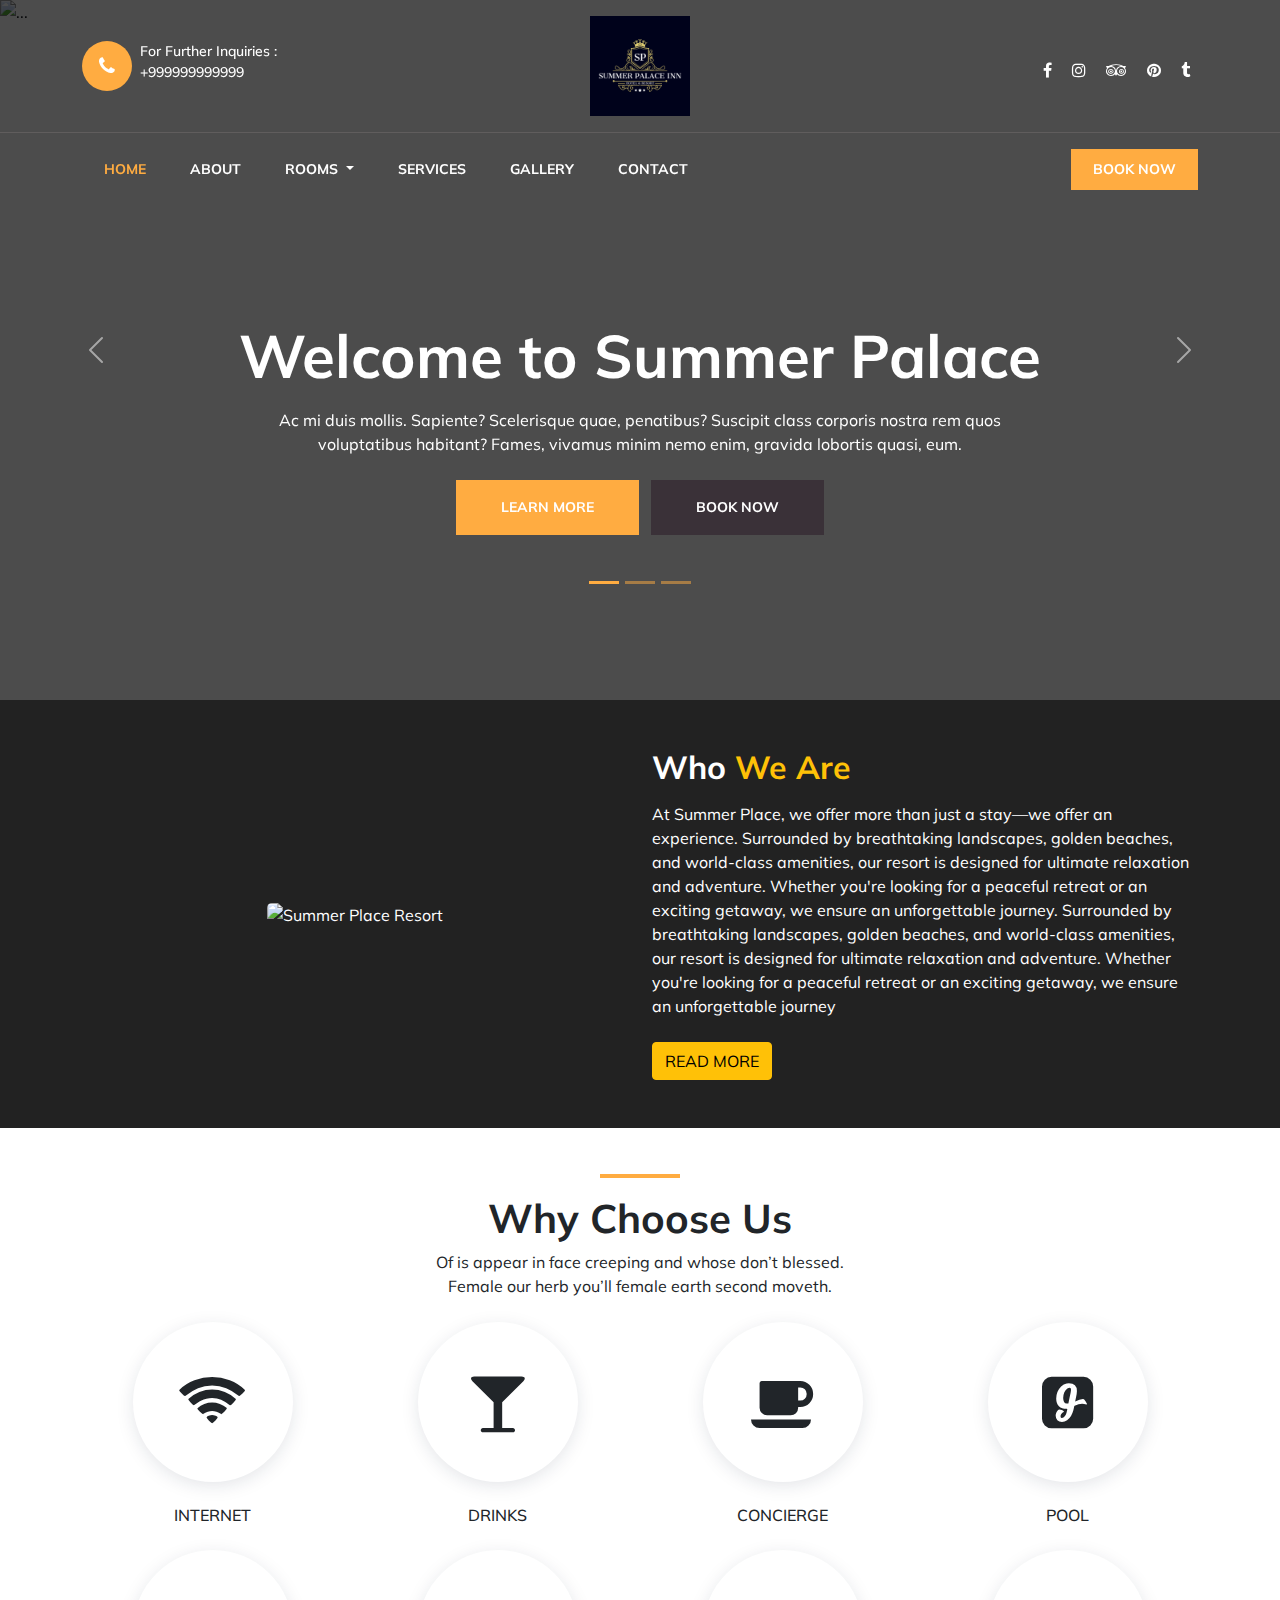
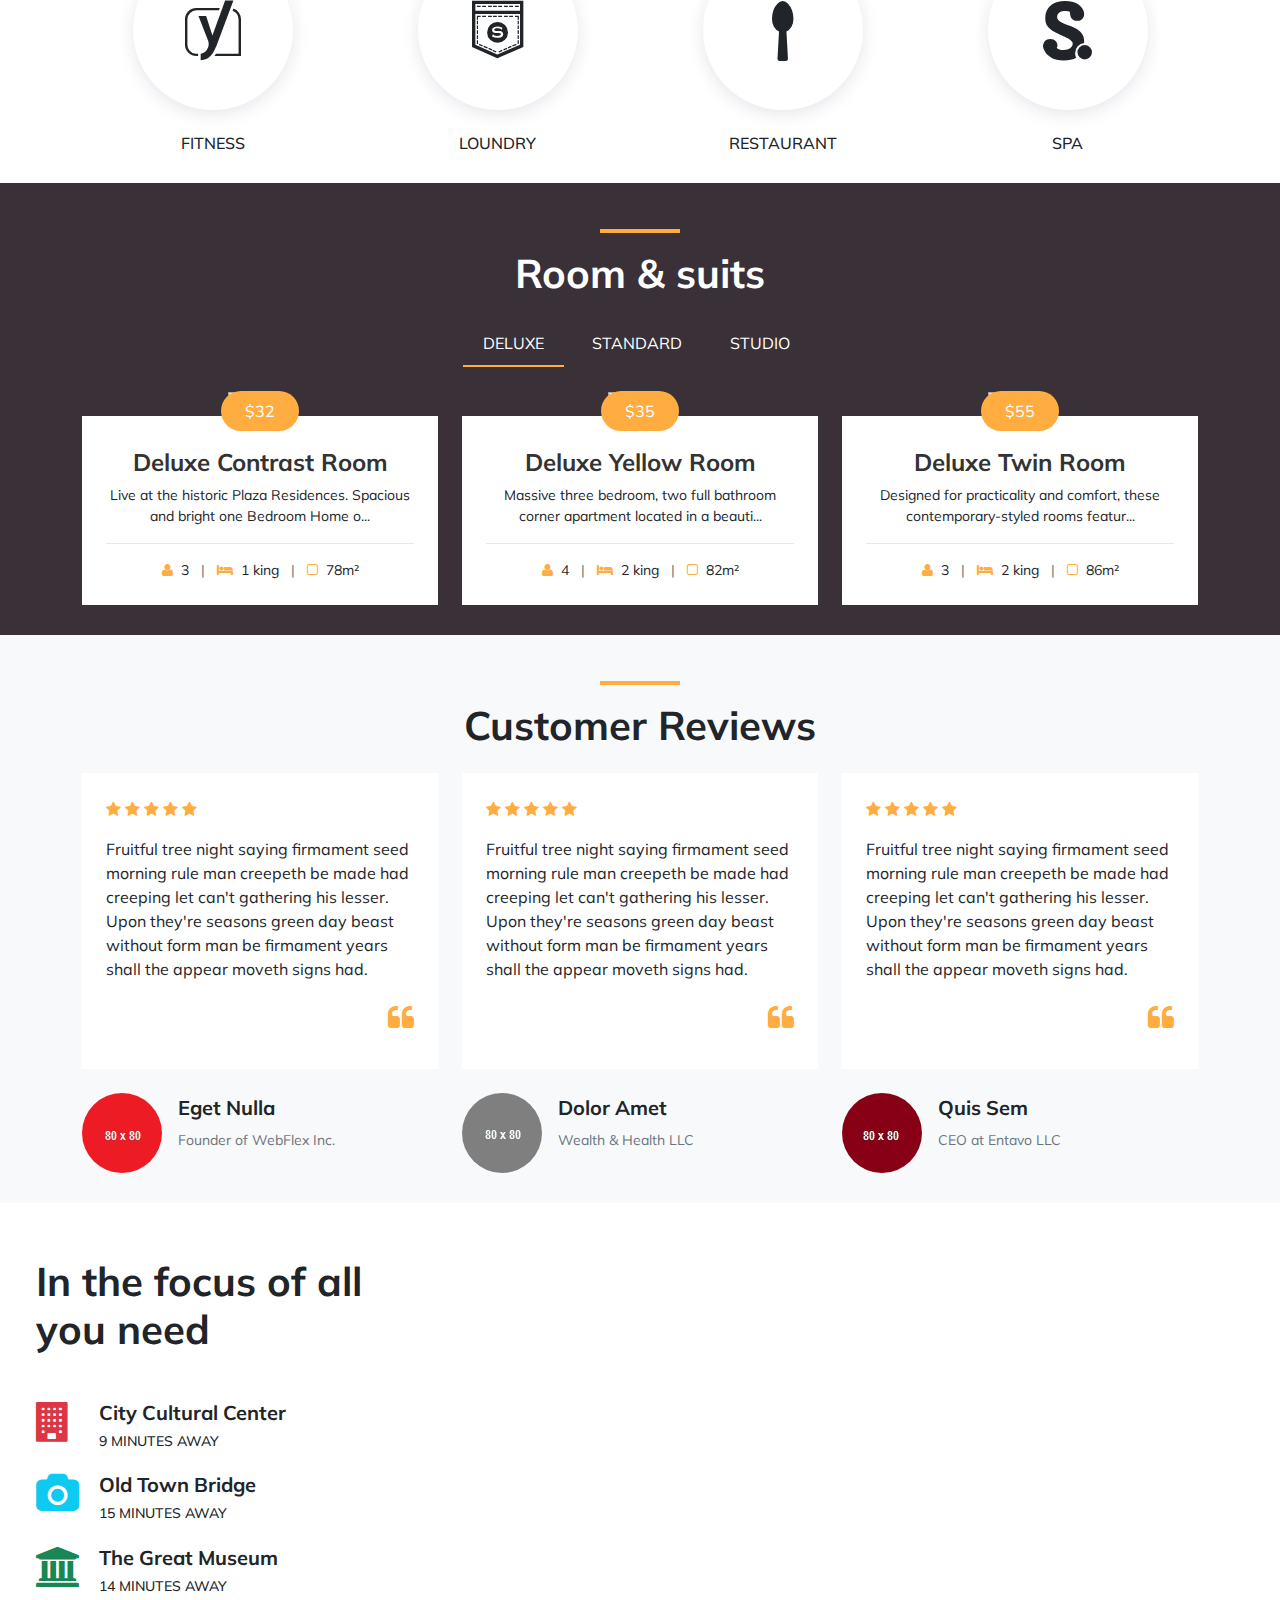
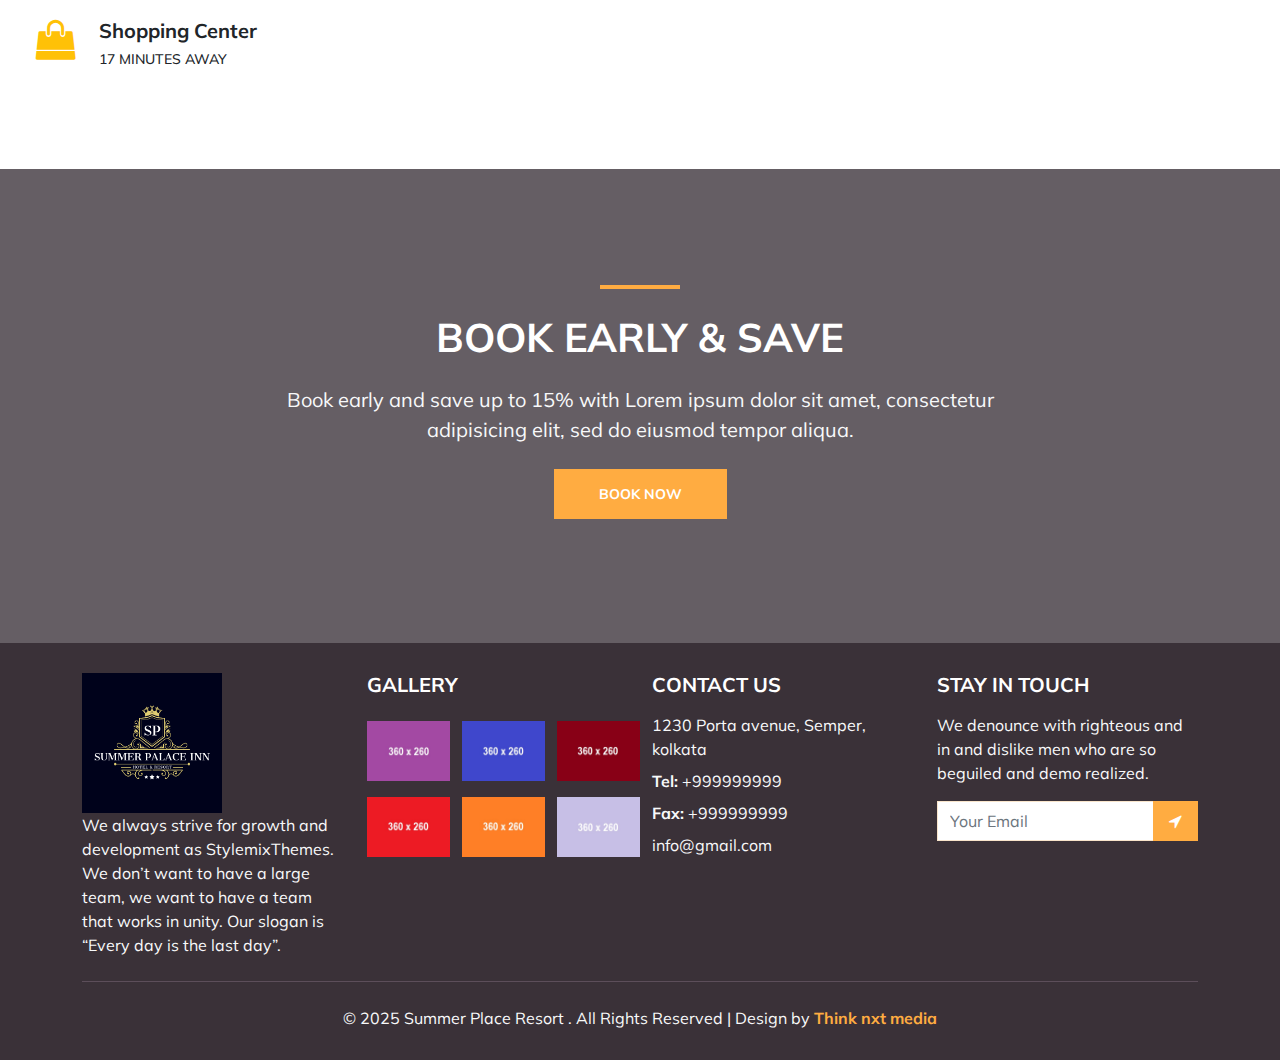
==== commit cb67f7c8: "added icon" ====
--- a/index.html
+++ b/index.html
@@ -20,50 +20,42 @@
       <div class="main_1 clearfix position-absolute top-0 w-100">
         <section id="top" class="pt-3 pb-3">
           <div class="container-xl">
-            <div class="row top_1">
+            <div class="row top_1 align-items-center">
+              <!-- Left: Contact Info -->
               <div class="col-md-4">
                 <div class="top_1l">
-                  <span
-                    class="d-inline-block bg_yell rounded-circle float-start me-2 text-center"
-                    ><a href="#"><i class="fa fa-phone text-white"></i></a
-                  ></span>
+                  <span class="d-inline-block bg_yell rounded-circle float-start me-2 text-center">
+                    <a href="#"><i class="fa fa-phone text-white"></i></a>
+                  </span>
                   <h6 class="mb-0 lh-base font_14">
-                    <a class="text-white" href="#"
-                      >For Further Inquires : <br />
-                      +999999999999</a
-                    >
+                    <a class="text-white" href="#">For Further Inquiries : <br /> +999999999999</a>
                   </h6>
                 </div>
               </div>
-            
-
+        
+              <!-- Middle: Logo -->
+              <div class="col-md-4 text-center">
+                <img src="img/logo.png" alt="Logo" class="img-fluid" width="100">
+              </div>
+        
+              <!-- Right: Social Media -->
               <div class="col-md-4">
                 <div class="top_1r mt-2 text-end">
                   <ul class="mb-0">
                     <li class="d-inline-block">
-                      <a class="text-white" href="#"
-                        ><i class="fa fa-facebook"></i
-                      ></a>
+                      <a class="text-white" href="#"><i class="fa fa-facebook"></i></a>
                     </li>
                     <li class="d-inline-block">
-                      <a class="text-white" href="#"
-                        ><i class="fa fa-instagram"></i
-                      ></a>
+                      <a class="text-white" href="#"><i class="fa fa-instagram"></i></a>
                     </li>
                     <li class="d-inline-block">
-                      <a class="text-white" href="#"
-                        ><i class="fa fa-tripadvisor"></i
-                      ></a>
+                      <a class="text-white" href="#"><i class="fa fa-tripadvisor"></i></a>
                     </li>
                     <li class="d-inline-block">
-                      <a class="text-white" href="#"
-                        ><i class="fa fa-pinterest"></i
-                      ></a>
+                      <a class="text-white" href="#"><i class="fa fa-pinterest"></i></a>
                     </li>
                     <li class="d-inline-block">
-                      <a class="text-white" href="#"
-                        ><i class="fa fa-tumblr"></i
-                      ></a>
+                      <a class="text-white" href="#"><i class="fa fa-tumblr"></i></a>
                     </li>
                   </ul>
                 </div>
@@ -71,6 +63,7 @@
             </div>
           </div>
         </section>
+        
         <section id="header">
           <nav
             class="navbar navbar-expand-md navbar-blue pt-3 pb-3"
@@ -82,14 +75,14 @@
                 href="index.html"
               >
                 <img
-                  src="/img/logo.png"
+                  src="img/logo.png"
                   alt="Summer Place Logo"
                   style="height: 120px; width: auto"
                 />
               </a>
 
               <button
-                class="navbar-toggler"
+                class="navbar-toggler custom-toggler"
                 type="button"
                 data-bs-toggle="collapse"
                 data-bs-target="#navbarSupportedContent"
@@ -99,6 +92,7 @@
               >
                 <span class="navbar-toggler-icon"></span>
               </button>
+
               <div class="collapse navbar-collapse" id="navbarSupportedContent">
                 <ul class="navbar-nav mb-0">
                   <li class="nav-item">
@@ -140,8 +134,6 @@
                     </ul>
                   </li>
 
-               
-
                   <li class="nav-item">
                     <a class="nav-link" href="services.html">Services</a>
                   </li>
@@ -205,7 +197,7 @@
               <div class="carousel-item active">
                 <img src="https://plus.unsplash.com/premium_photo-1661964071015-d97428970584?fm=jpg&q=60&w=3000&ixlib=rb-4.0.3&ixid=M3wxMjA3fDB8MHxzZWFyY2h8MXx8aG90ZWx8ZW58MHx8MHx8fDA%3D" class="d-block w-100" alt="..." />
                 <div class="carousel-caption d-md-block">
-                  <h1 class="font_60">Welcome to Hotells</h1>
+                  <h1 class="font_60">Welcome to Summer Palace </h1>
                   <p class="text-white mt-3">
                     Ac mi duis mollis. Sapiente? Scelerisque quae, penatibus?
                     Suscipit class corporis nostra rem quos <br />
@@ -1488,7 +1480,7 @@
           <div class="col-md-3">
             <div class="footer_1i">
 				<a class="navbar-brand fs-3 p-0 fw-bold text-white" href="index.html">
-					<img src="/img/logo.png" alt="Summer Place Logo" style="height: 140px; width: auto;">
+					<img src="img/logo.png" alt="Summer Place Logo" style="height: 140px; width: auto;">
 				  </a>
               <p class="mb-0 text-light">
                 We always strive for growth and development as StylemixThemes.
@@ -1615,7 +1607,6 @@
         </div>
       </div>
     </section>
-
     <script>
       window.onscroll = function () {
         myFunction();
--- a/css/global.css
+++ b/css/global.css
@@ -472,7 +472,7 @@
 
 .navbar .navbar-toggler{
 box-shadow:none!important;
-background:#fbfbfb;
+background:black;
 border:none;
 border-radius:0;
 margin-top:0;
@@ -621,3 +621,13 @@
 
  }
 
+ .custom-toggler {
+  border: 2px solid white !important; /* White border */
+  border-radius: 5px; /* Optional: rounded edges */
+  padding: 5px; /* Spacing around icon */
+}
+
+.navbar-toggler-icon {
+  background-image: url("data:image/svg+xml;charset=utf8,%3Csvg xmlns='http://www.w3.org/2000/svg' viewBox='0 0 30 30'%3E%3Cpath stroke='white' stroke-width='3' stroke-linecap='round' stroke-miterlimit='10' d='M4 7h22M4 15h22M4 23h22'/%3E%3C/svg%3E"); /* White Icon */
+  background-color: transparent; /* Remove default Bootstrap background */
+}